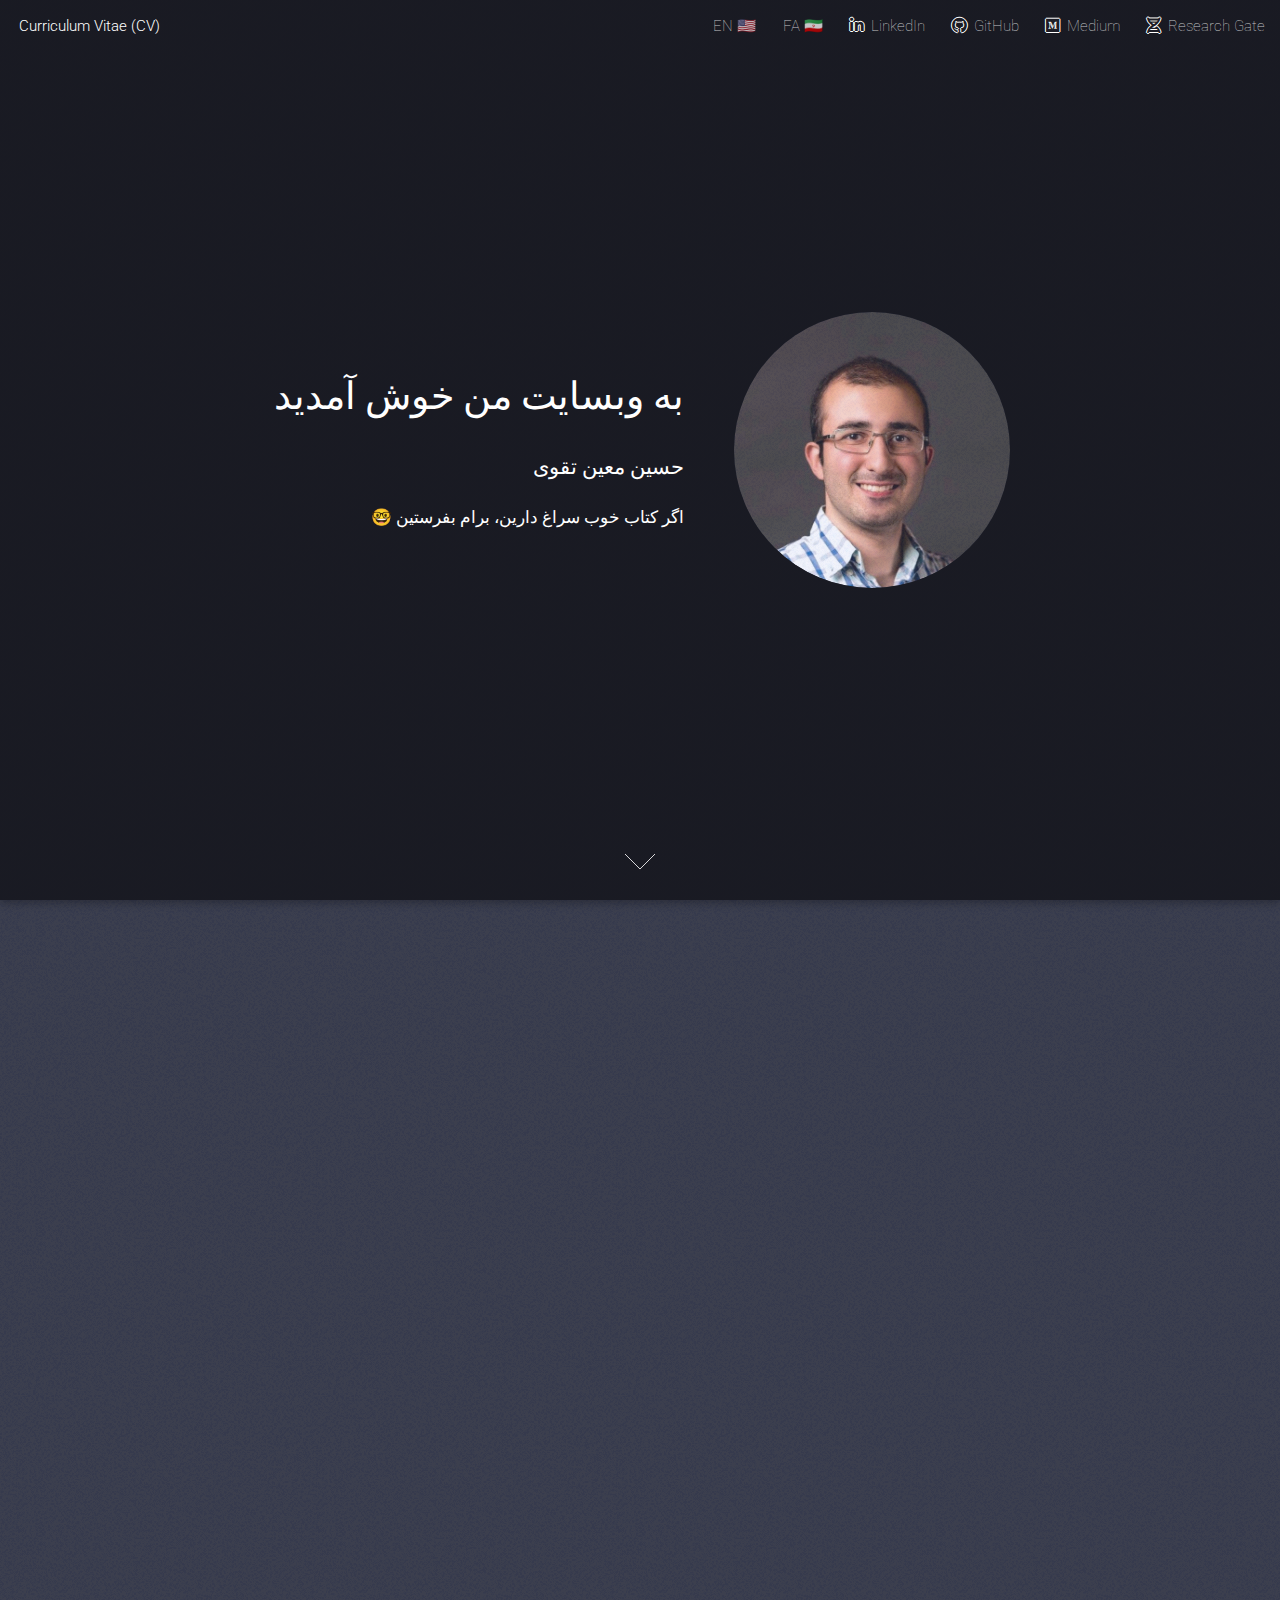
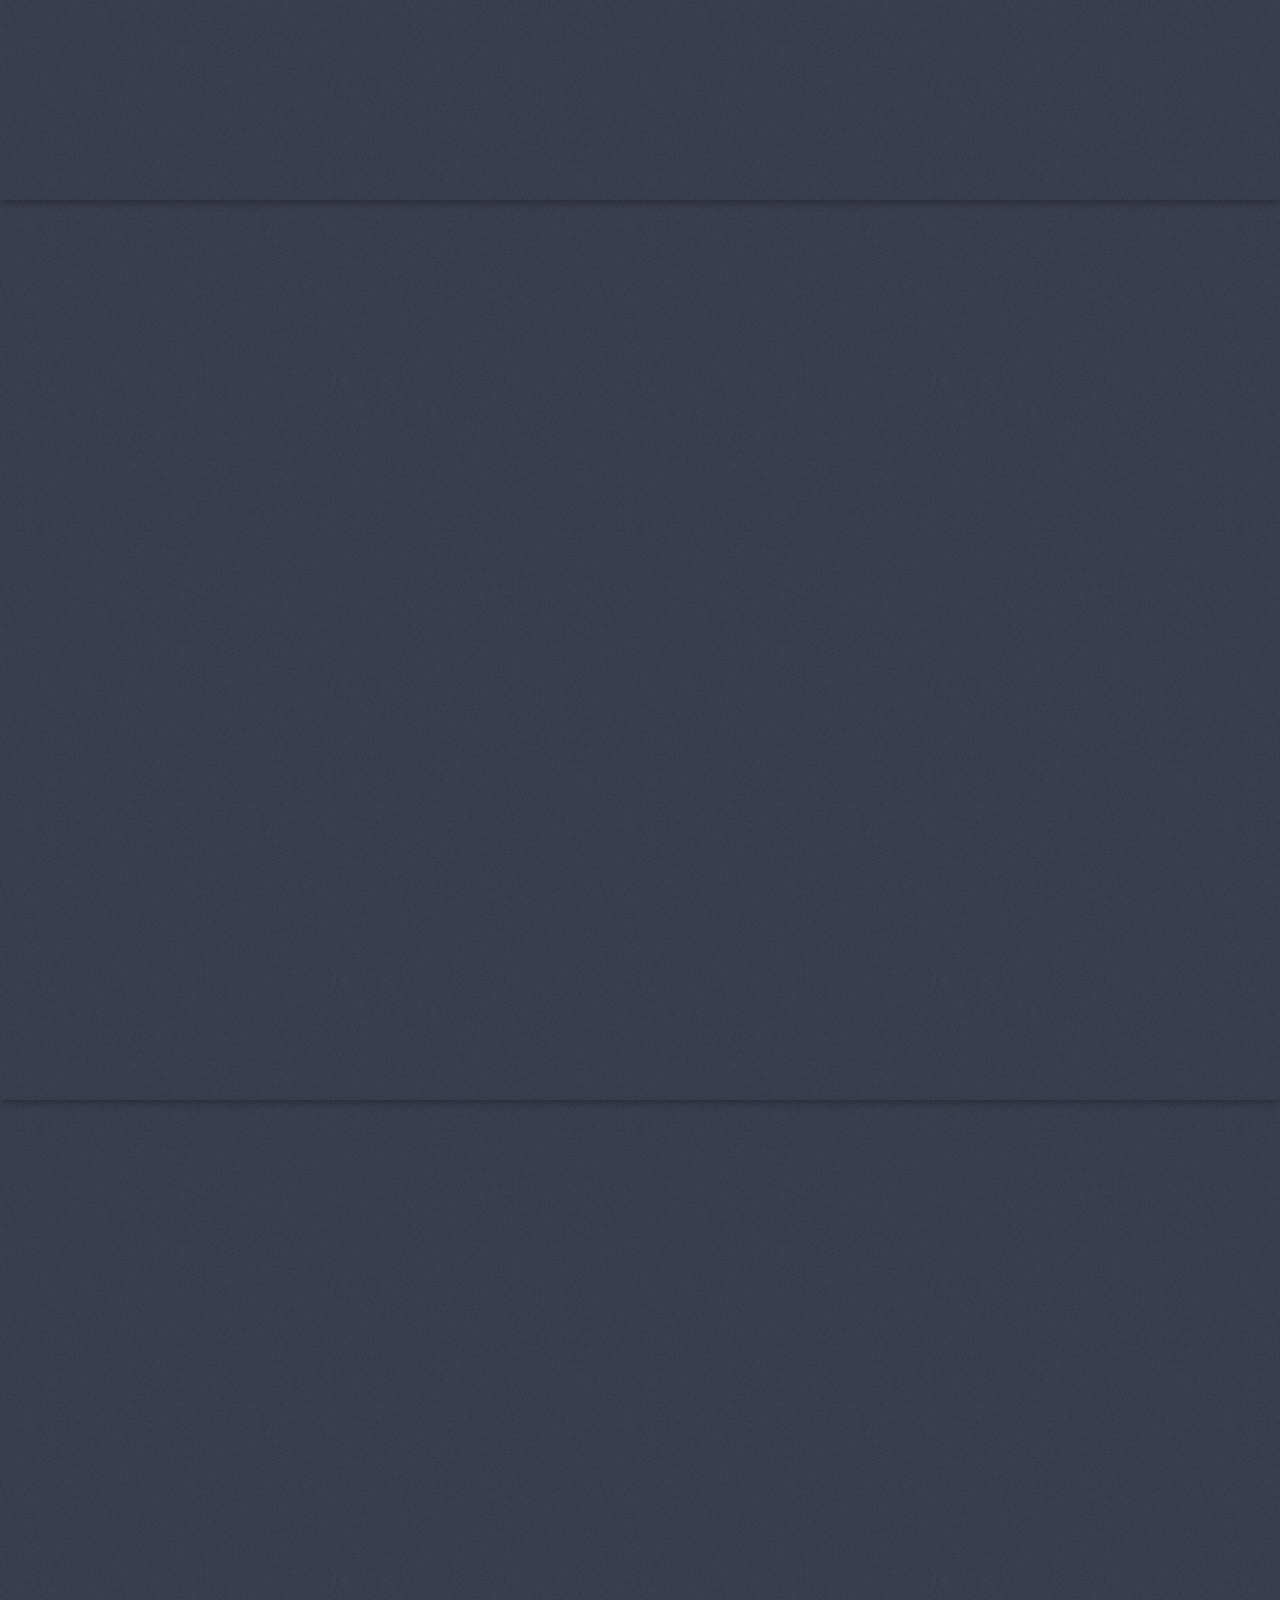
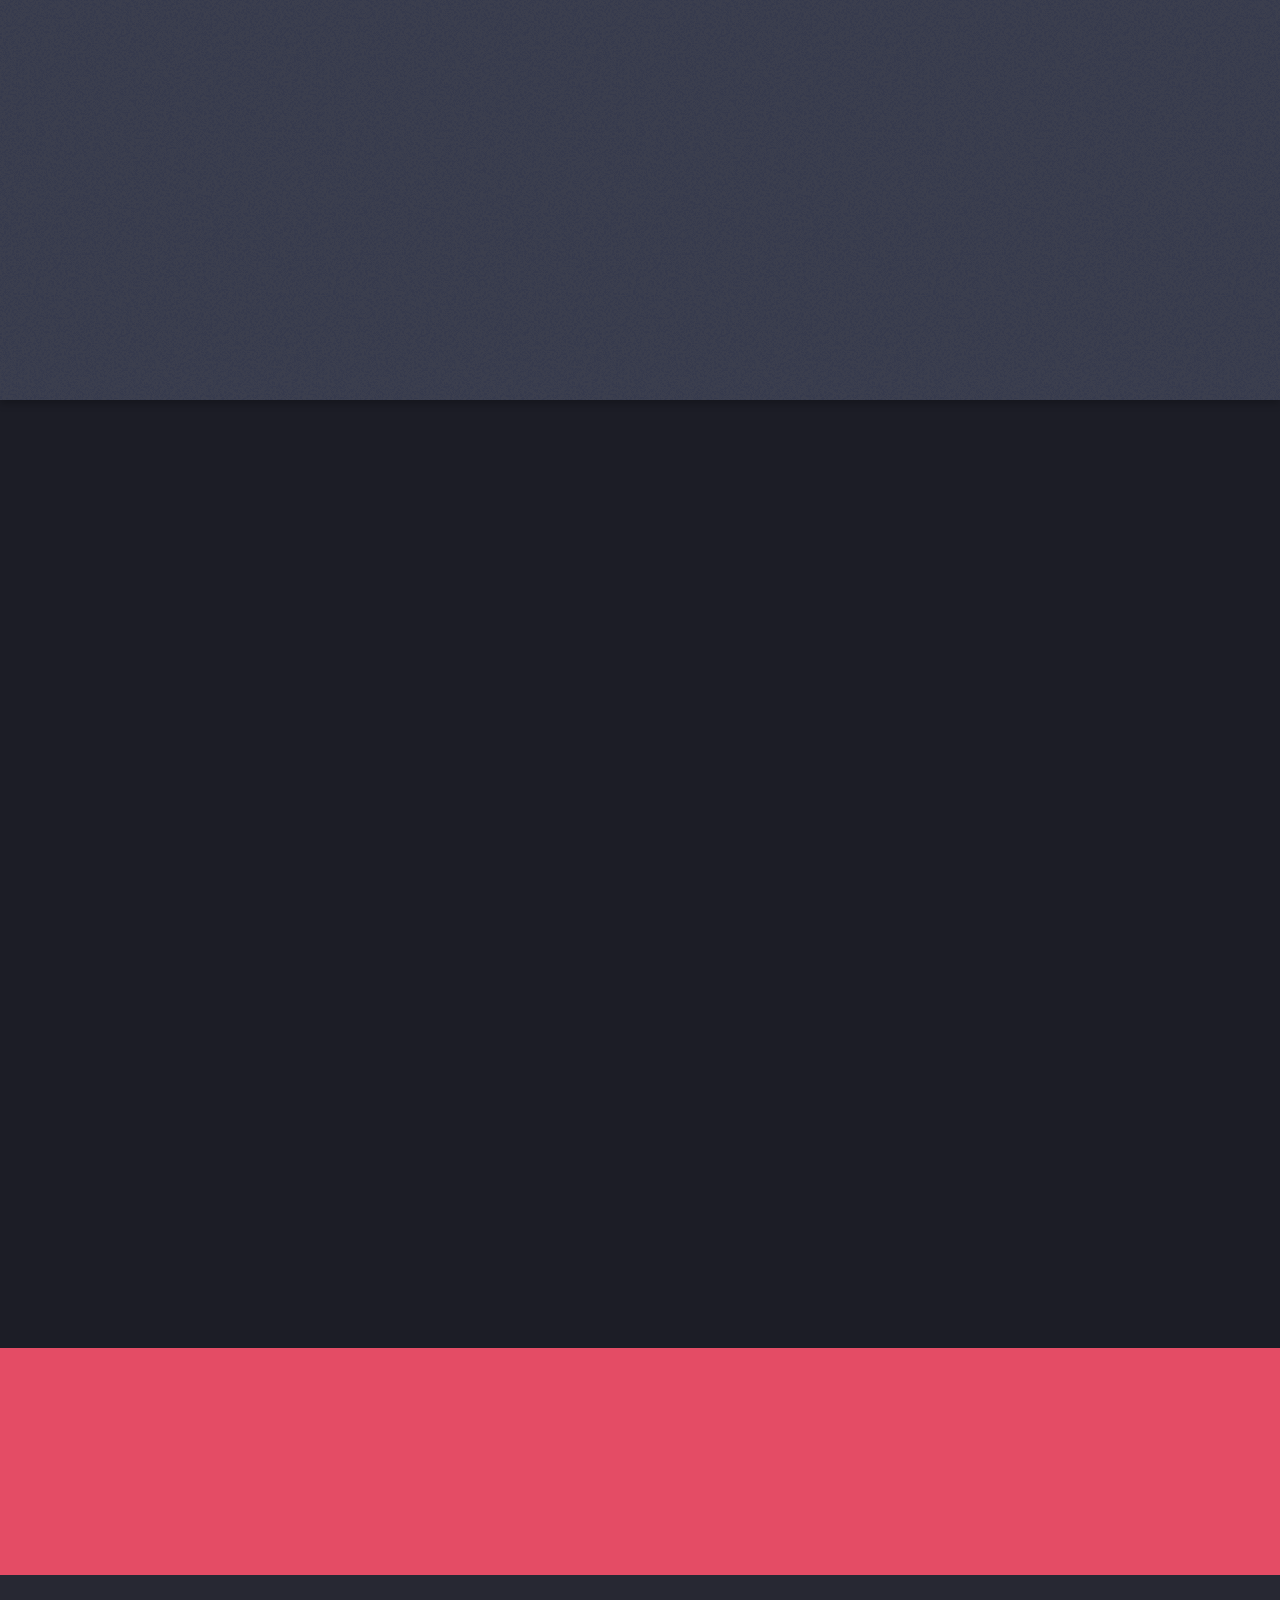
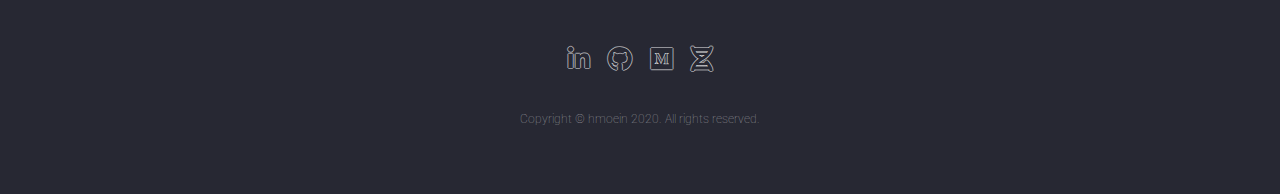
==== index-fa.html @ 29816f16 "Add files via upload" ====
<!DOCTYPE HTML>
<html>
	<head>
		<title>حسین معین تقوی</title>
		<meta charset="utf-8" />
		<meta name="viewport" content="width=device-width, initial-scale=1, user-scalable=no" />
		<link rel="stylesheet" href="assets/css/main.css" />
		<noscript><link rel="stylesheet" href="assets/css/noscript.css" /></noscript>
		<link rel="icon" href="images/h-logo.png">
	</head>
	<body class="is-preload landing">
		<div id="page-wrapper">

			<!-- Header -->
				<header id="header">
					<h1 id="logo"><a href="files/CV.pdf" target="_blank">Curriculum Vitae (CV)</a></h1>	
					<nav id="nav">
						<ul>
							<li><a href="index.html"><span class="label">EN 🇺🇸</span></a></li>
							<li><a href="index-fa.html"><span class="label">FA 🇮🇷</span></a></li>
							<li><a href="https://www.linkedin.com/in/hossein-mt/" target="_blank" class="icon brands alt fa-linkedin-in"><span class="label">LinkedIn</span></a></li>
							<li><a href="https://github.com/hmoein7" target="_blank" class="icon brands alt fa-github"><span class="label">GitHub</span></a></li>
							<li><a href="https://medium.com/@hmoein" target="_blank" class="icon brands alt fa-medium"><span class="label">Medium</span></a></li>
							<li><a href="https://www.researchgate.net/profile/Hossein_Moein_Taghavi" target="_blank" class="icon solid alt fa-dna"><span class="label">Research Gate</span></a></li>
						</ul>
					</nav>
				</header>

			<!-- Banner -->
				<section id="banner">
					<div class="content">
						<header>
							<h2>به وبسایت من خوش آمدید</h2>
							<br>
							<h3>حسین معین تقوی</h3>
							<p>🤓 اگر کتاب خوب سراغ دارین، برام بفرستین</p>
						</header>
						<span class="image"><img src="images/hossein1.JPG" alt="" /></span>
					</div>
					<a href="#one" class="goto-next scrolly">Next</a>
				</section>

			<!-- One -->
				<section id="one" class="spotlight style1 bottom">
					<span class="image fit main"><img src="images/background1.jpg" alt="" /></span>
					<div class="content">
						<div class="container">
							<div class="row">
								<div class="col-4 col-12-medium">
									<header>
										<h2>درباره من</h2>
										<p> رشته بیولوژی تلفیقی | دانشگاه کالیفرنیا - برکلی</p>
									</header>
								</div>
								<div class="col-4 col-12-medium">
									<p>مشارکت در سازماندهی، تعدیل و اجرای پروژه های مربوط به بلاکچین با استفاده از بستر (ای آر سی ۲۰) . یک محقق مشتاق - در حال پژوهش متمرکز برای درک بهتر از پویایی شناسی عوامل و اثرات انگل ها در میزبان و تحلیل کردن  پیامدهای فیزیولوژیکی آنها در سطوح گوناگون</p>
								</div>
								<div class="col-4 col-12-medium">
									<p>دانشجوی مدرک کارشناسی دانشگاه کالیفرنیا، برکلی. با تجربه اداره کردن چندین سازمان دانشجویی در زمینه های (اِستم) و صنعت آموزش عالی. مهارت  در عرصه تحقیقات، تجزیه و تحلیل داده ها، توسه وب (فرانت اِند)، پایتون، بلاکچین و غیره</p>
								</div>
							</div>
						</div>
					</div>
					<a href="#two" class="goto-next scrolly">Next</a>
				</section>

			<!-- Two -->
				<section id="two" class="spotlight style2 right">
					<span class="image fit main"><img src="images/background3.jpg" alt="" /></span>
					<div class="content">
						<header>
							<h2>سرپرست سازمان دانشجویی (اِس آر او) در برکلی</h2>
							<p>غنی سازی تلاش و کوشش آموزشی دانشجویان</p>
						</header>
						<p>نظارت بر مأموریت سازمان دانشجویی ما - ارائه مشاوره برای دانشجویانی که قصد ادامه تحصیل در یک موسسه ۴ ساله در رشته (اِستم) را دارند. از طریف مشاوره با اشخاص متعدد از جمله دفتر تحقیقات و بورسیه های کارشناسی، ما میزبان تورهای آزمایشگاه های برکلی، برگزاری کنفرانس ها و بازدید از مراکز (اِستم) در منطقی بِی اِریا هستیم</p>
						<ul class="actions">
							<li><a href="https://sro.berkeley.edu/" target="_blank" class="button">اطلاعات بیشتر</a></li>
						</ul>
					</div>
					<a href="#three" class="goto-next scrolly">Next</a>
				</section>

			<!-- Three -->
				<section id="three" class="spotlight style3 left">
					<span class="image fit main bottom"><img src="images/background2.jpg" alt="" /></span>
					<div class="content">
						<header>
							<h2>طراحی بلاکچین</h2>
							<p>ساخت کاغذ سفید (وایت پیپر) برای استفاده از بستر (ای آر سی ۲۰) برای ساخت سکه بومی (کوین) برای موسسات آموزشی</p>
						</header>
						<p>هدف سکه سی اِس اِم تثبیت فرصت های همسان برای دانشجویان با سوابق گوناگون است که به دنبال ادامه تحصیلات عالی خود هستند. از آنجا که معدل عامل مهمی برای موفقیت دانشجویان برای انتقال به کالج است، این کوین برای پیشبرد انگیزه های دانشجویان فراتر از حد خوداستفاده می شود. لذا، با درنظر گرفتن پارامترهای مختلف، تیم ما یک سیستم نرمال مقیاس معدل را به دست آورده است که برای پاداش دانشجویان استفاده خواهد شد</p>
						<ul class="actions">
							<li><a href="https://medium.com/@hmoein/using-proof-of-stake-pos-consensus-algorithm-on-the-erc20-platform-for-a-native-school-coin-aadc60c709cf" target="_blank" class="button">اطلاعات بیشتر</a></li>
						</ul>
					</div>
					<a href="#four" class="goto-next scrolly">Next</a>
				</section>

			<!-- Four -->
				<section id="four" class="wrapper style1 special fade-up">
					<div class="container">
						<header class="major">
							<h2>مهارت ها</h2>
							<p>چکیده ای از تجربیات من</p>
						</header>
						<div class="box alt">
							<div class="row gtr-uniform">
								<section class="col-4 col-6-medium col-12-xsmall">
									<span class="icon solid alt major fa-laptop-code"></span>
									<h3>جاوا اسکریپت</h3>
									<p>خودآموخته با استفاده از کلاس های یودِمی برای توسعه پروژه هایی در مقیاس متوسط با استفاده از ری اَکت</p>
								</section>
								<section class="col-4 col-6-medium col-12-xsmall">
									<span class="icon solid alt major fa-code"></span>
									<h3>پایتون</h3>
									<p>گذراندن کلاس های پایتون در دانشگاه و یودِمی</p>
								</section>
								<section class="col-4 col-6-medium col-12-xsmall">
									<span class="icon solid alt major fa-cubes"></span>
									<h3>نمونه های اولیه بلاکچین</h3>
									<p>ساخت کاغذ سفید (وایت پیپر) برای پروژه های محور آموزشی و IPO Wizard</p>
								</section>
								<section class="col-4 col-6-medium col-12-xsmall">
									<span class="icon solid alt major fa-dna"></span>
									<h3>تحقیق و پژوهش</h3>
									<p>تحقیقات در آزمایشگاه سوسا برای تکمیل پایان نامه | دایره بیولوژی تلفیقی دانشگاه برکلی</p>
								</section>
								<section class="col-4 col-6-medium col-12-xsmall">
									<span class="icon solid alt major fa-chalkboard-teacher"></span>
									<h3>مشاوره و تدریس تحصیلی</h3>
									<p>نظارت بر چندین سازمان دانشجویی | آموزشیار و مدرس کلاس دی کَل در پاییز ۲۰۲۰</p>
								</section>
								<section class="col-4 col-6-medium col-12-xsmall">
									<span class="icon solid alt major fa-notes-medical"></span>
									<h3>داوطلب پزشکی</h3>
									<p>بیمارستان میلز - سَن متئو - کالیفرنیا | پشتیبانی فنی حوزه صلیب سرخ آمریکا - برلینگیم - کالیفرنیا</p>
								</section>
							</div>
						</div>
						<footer class="major">
							<ul class="actions special">
								<li><a href="#five" class="button">تماس</a></li>
							</ul>
						</footer>
					</div>
				</section>

			<!-- Five -->
				<section id="five" class="wrapper style2 special fade">
					<div class="container">
						<header>
							<h2>آدرس ایمیل من</h2>
							<p>hmoein [at] berkeley.edu</p>
						</header>
					</div>
				</section>

			<!-- Footer -->
				<footer id="footer">
					<ul class="icons">
						<li><a href="https://www.linkedin.com/in/hossein-mt/" target="_blank" class="icon brands alt fa-linkedin-in"><span class="label">LinkedIn</span></a></li>
						<li><a href="https://github.com/hmoein7" target="_blank" class="icon brands alt fa-github"><span class="label">GitHub</span></a></li>
						<li><a href="https://medium.com/@hmoein" target="_blank" class="icon brands alt fa-medium"><span class="label">Medium</span></a></li>
						<li><a href="https://www.researchgate.net/profile/Hossein_Moein_Taghavi" target="_blank" class="icon solid alt fa-dna"><span class="label">Research Gate</span></a></li>
					</ul>
					<ul class="copyright">
						<li>Copyright &copy; hmoein 2020. All rights reserved.</li>
					</ul>
				</footer>

		</div>

		<!-- Scripts -->
			<script src="assets/js/jquery.min.js"></script>
			<script src="assets/js/jquery.scrolly.min.js"></script>
			<script src="assets/js/jquery.dropotron.min.js"></script>
			<script src="assets/js/jquery.scrollex.min.js"></script>
			<script src="assets/js/browser.min.js"></script>
			<script src="assets/js/breakpoints.min.js"></script>
			<script src="assets/js/util.js"></script>
			<script src="assets/js/main.js"></script>

	</body>
</html>
---- assets/css/main.css ----
@import url("fontawesome-all.min.css");
@import url("https://fonts.googleapis.com/css?family=Roboto:100,300,100italic,300italic");



html, body, div, span, applet, object,
iframe, h1, h2, h3, h4, h5, h6, p, blockquote,
pre, a, abbr, acronym, address, big, cite,
code, del, dfn, em, img, ins, kbd, q, s, samp,
small, strike, strong, sub, sup, tt, var, b,
u, i, center, dl, dt, dd, ol, ul, li, fieldset,
form, label, legend, table, caption, tbody,
tfoot, thead, tr, th, td, article, aside,
canvas, details, embed, figure, figcaption,
footer, header, hgroup, menu, nav, output, ruby,
section, summary, time, mark, audio, video {
	margin: 0;
	padding: 0;
	border: 0;
	font-size: 100%;
	font: inherit;
	vertical-align: baseline;}

article, aside, details, figcaption, figure,
footer, header, hgroup, menu, nav, section {
	display: block;}

body {
	line-height: 1;
}

ol, ul {
	list-style: none;
}

blockquote, q {
	quotes: none;
}

	blockquote:before, blockquote:after, q:before, q:after {
		content: '';
		content: none;
	}

table {
	border-collapse: collapse;
	border-spacing: 0;
}

body {
	-webkit-text-size-adjust: none;
}

mark {
	background-color: transparent;
	color: inherit;
}

input::-moz-focus-inner {
	border: 0;
	padding: 0;
}

input, select, textarea {
	-moz-appearance: none;
	-webkit-appearance: none;
	-ms-appearance: none;
	appearance: none;
}

/* Basic */

	html {
		box-sizing: border-box;
	}

	*, *:before, *:after {
		box-sizing: inherit;
	}

	html, body {
		background: #1c1d26;
	}

	body.is-preload *, body.is-preload *:before, body.is-preload *:after {
		-moz-animation: none !important;
		-webkit-animation: none !important;
		-ms-animation: none !important;
		animation: none !important;
		-moz-transition: none !important;
		-webkit-transition: none !important;
		-ms-transition: none !important;
		transition: none !important;
	}

	body, input, select, textarea {
		color: rgba(255, 255, 255, 0.75);
		font-family: "Roboto", Helvetica, sans-serif;
		font-size: 15pt;
		font-weight: 100;
		line-height: 1.75em;
	}

	a {
		-moz-transition: border-color 0.2s ease-in-out, color 0.2s ease-in-out;
		-webkit-transition: border-color 0.2s ease-in-out, color 0.2s ease-in-out;
		-ms-transition: border-color 0.2s ease-in-out, color 0.2s ease-in-out;
		transition: border-color 0.2s ease-in-out, color 0.2s ease-in-out;
		border-bottom: dotted 1px;
		color: #e44c65;
		text-decoration: none;
	}

		a:hover {
			color: #e44c65 !important;
			border-bottom-color: transparent;
		}

	strong, b {
		color: #ffffff;
		font-weight: 300;
	}

	em, i {
		font-style: italic;
	}

	p {
		margin: 0 0 2em 0;
	}

	h1, h2, h3, h4, h5, h6 {
		color: #ffffff;
		font-weight: 300;
		line-height: 1em;
		margin: 0 0 1em 0;
	}

		h1 a, h2 a, h3 a, h4 a, h5 a, h6 a {
			color: inherit;
			border: 0;
		}

	h2 {
		font-size: 2em;
		line-height: 1.5em;
		letter-spacing: -0.025em;
	}

	h3 {
		font-size: 1.35em;
		line-height: 1.5em;
	}

	h4 {
		font-size: 1.1em;
		line-height: 1.5em;
	}

	h5 {
		font-size: 0.9em;
		line-height: 1.5em;
	}

	h6 {
		font-size: 0.7em;
		line-height: 1.5em;
	}

	sub {
		font-size: 0.8em;
		position: relative;
		top: 0.5em;
	}

	sup {
		font-size: 0.8em;
		position: relative;
		top: -0.5em;
	}

	hr {
		border: 0;
		border-bottom: solid 1px rgba(255, 255, 255, 0.3);
		margin: 3em 0;
	}

		hr.major {
			margin: 4em 0;
		}

	blockquote {
		border-left: solid 4px rgba(255, 255, 255, 0.3);
		font-style: italic;
		margin: 0 0 2em 0;
		padding: 0.5em 0 0.5em 2em;
	}

	code {
		background: rgba(255, 255, 255, 0.075);
		border-radius: 4px;
		font-family: "Courier New", monospace;
		font-size: 0.9em;
		margin: 0 0.25em;
		padding: 0.25em 0.65em;
	}

	pre {
		-webkit-overflow-scrolling: touch;
		font-family: "Courier New", monospace;
		font-size: 0.9em;
		margin: 0 0 2em 0;
	}

		pre code {
			display: block;
			line-height: 1.75em;
			padding: 1em 1.5em;
			overflow-x: auto;
		}

	.align-left {
		text-align: left;
	}

	.align-center {
		text-align: center;
	}

	.align-right {
		text-align: right;
	}

/* Loader */

	@-moz-keyframes spinner-show {
		0% {
			opacity: 0;
		}

		100% {
			opacity: 1;
		}
	}

	@-webkit-keyframes spinner-show {
		0% {
			opacity: 0;
		}

		100% {
			opacity: 1;
		}
	}

	@-ms-keyframes spinner-show {
		0% {
			opacity: 0;
		}

		100% {
			opacity: 1;
		}
	}

	@keyframes spinner-show {
		0% {
			opacity: 0;
		}

		100% {
			opacity: 1;
		}
	}

	@-moz-keyframes spinner-hide {
		0% {
			color: rgba(255, 255, 255, 0.15);
			z-index: 100001;
			-moz-transform: scale(1) rotate(0deg);
			-webkit-transform: scale(1) rotate(0deg);
			-ms-transform: scale(1) rotate(0deg);
			transform: scale(1) rotate(0deg);
		}

		99% {
			color: #1c1d26;
			z-index: 100001;
			-moz-transform: scale(0.5) rotate(360deg);
			-webkit-transform: scale(0.5) rotate(360deg);
			-ms-transform: scale(0.5) rotate(360deg);
			transform: scale(0.5) rotate(360deg);
		}

		100% {
			color: #1c1d26;
			z-index: -1;
			-moz-transform: scale(0.5) rotate(360deg);
			-webkit-transform: scale(0.5) rotate(360deg);
			-ms-transform: scale(0.5) rotate(360deg);
			transform: scale(0.5) rotate(360deg);
		}
	}

	@-webkit-keyframes spinner-hide {
		0% {
			color: rgba(255, 255, 255, 0.15);
			z-index: 100001;
			-moz-transform: scale(1) rotate(0deg);
			-webkit-transform: scale(1) rotate(0deg);
			-ms-transform: scale(1) rotate(0deg);
			transform: scale(1) rotate(0deg);
		}

		99% {
			color: #1c1d26;
			z-index: 100001;
			-moz-transform: scale(0.5) rotate(360deg);
			-webkit-transform: scale(0.5) rotate(360deg);
			-ms-transform: scale(0.5) rotate(360deg);
			transform: scale(0.5) rotate(360deg);
		}

		100% {
			color: #1c1d26;
			z-index: -1;
			-moz-transform: scale(0.5) rotate(360deg);
			-webkit-transform: scale(0.5) rotate(360deg);
			-ms-transform: scale(0.5) rotate(360deg);
			transform: scale(0.5) rotate(360deg);
		}
	}

	@-ms-keyframes spinner-hide {
		0% {
			color: rgba(255, 255, 255, 0.15);
			z-index: 100001;
			-moz-transform: scale(1) rotate(0deg);
			-webkit-transform: scale(1) rotate(0deg);
			-ms-transform: scale(1) rotate(0deg);
			transform: scale(1) rotate(0deg);
		}

		99% {
			color: #1c1d26;
			z-index: 100001;
			-moz-transform: scale(0.5) rotate(360deg);
			-webkit-transform: scale(0.5) rotate(360deg);
			-ms-transform: scale(0.5) rotate(360deg);
			transform: scale(0.5) rotate(360deg);
		}

		100% {
			color: #1c1d26;
			z-index: -1;
			-moz-transform: scale(0.5) rotate(360deg);
			-webkit-transform: scale(0.5) rotate(360deg);
			-ms-transform: scale(0.5) rotate(360deg);
			transform: scale(0.5) rotate(360deg);
		}
	}

	@keyframes spinner-hide {
		0% {
			color: rgba(255, 255, 255, 0.15);
			z-index: 100001;
			-moz-transform: scale(1) rotate(0deg);
			-webkit-transform: scale(1) rotate(0deg);
			-ms-transform: scale(1) rotate(0deg);
			transform: scale(1) rotate(0deg);
		}

		99% {
			color: #1c1d26;
			z-index: 100001;
			-moz-transform: scale(0.5) rotate(360deg);
			-webkit-transform: scale(0.5) rotate(360deg);
			-ms-transform: scale(0.5) rotate(360deg);
			transform: scale(0.5) rotate(360deg);
		}

		100% {
			color: #1c1d26;
			z-index: -1;
			-moz-transform: scale(0.5) rotate(360deg);
			-webkit-transform: scale(0.5) rotate(360deg);
			-ms-transform: scale(0.5) rotate(360deg);
			transform: scale(0.5) rotate(360deg);
		}
	}

	@-moz-keyframes spinner-rotate {
		0% {
			-moz-transform: scale(1) rotate(0deg);
			-webkit-transform: scale(1) rotate(0deg);
			-ms-transform: scale(1) rotate(0deg);
			transform: scale(1) rotate(0deg);
		}

		100% {
			-moz-transform: scale(1) rotate(360deg);
			-webkit-transform: scale(1) rotate(360deg);
			-ms-transform: scale(1) rotate(360deg);
			transform: scale(1) rotate(360deg);
		}
	}

	@-webkit-keyframes spinner-rotate {
		0% {
			-moz-transform: scale(1) rotate(0deg);
			-webkit-transform: scale(1) rotate(0deg);
			-ms-transform: scale(1) rotate(0deg);
			transform: scale(1) rotate(0deg);
		}

		100% {
			-moz-transform: scale(1) rotate(360deg);
			-webkit-transform: scale(1) rotate(360deg);
			-ms-transform: scale(1) rotate(360deg);
			transform: scale(1) rotate(360deg);
		}
	}

	@-ms-keyframes spinner-rotate {
		0% {
			-moz-transform: scale(1) rotate(0deg);
			-webkit-transform: scale(1) rotate(0deg);
			-ms-transform: scale(1) rotate(0deg);
			transform: scale(1) rotate(0deg);
		}

		100% {
			-moz-transform: scale(1) rotate(360deg);
			-webkit-transform: scale(1) rotate(360deg);
			-ms-transform: scale(1) rotate(360deg);
			transform: scale(1) rotate(360deg);
		}
	}

	@keyframes spinner-rotate {
		0% {
			-moz-transform: scale(1) rotate(0deg);
			-webkit-transform: scale(1) rotate(0deg);
			-ms-transform: scale(1) rotate(0deg);
			transform: scale(1) rotate(0deg);
		}

		100% {
			-moz-transform: scale(1) rotate(360deg);
			-webkit-transform: scale(1) rotate(360deg);
			-ms-transform: scale(1) rotate(360deg);
			transform: scale(1) rotate(360deg);
		}
	}

	@-moz-keyframes overlay-hide {
		0% {
			opacity: 1;
			z-index: 100000;
		}

		15% {
			opacity: 1;
			z-index: 100000;
		}

		99% {
			opacity: 0;
			z-index: 100000;
		}

		100% {
			opacity: 0;
			z-index: -1;
		}
	}

	@-webkit-keyframes overlay-hide {
		0% {
			opacity: 1;
			z-index: 100000;
		}

		15% {
			opacity: 1;
			z-index: 100000;
		}

		99% {
			opacity: 0;
			z-index: 100000;
		}

		100% {
			opacity: 0;
			z-index: -1;
		}
	}

	@-ms-keyframes overlay-hide {
		0% {
			opacity: 1;
			z-index: 100000;
		}

		15% {
			opacity: 1;
			z-index: 100000;
		}

		99% {
			opacity: 0;
			z-index: 100000;
		}

		100% {
			opacity: 0;
			z-index: -1;
		}
	}

	@keyframes overlay-hide {
		0% {
			opacity: 1;
			z-index: 100000;
		}

		15% {
			opacity: 1;
			z-index: 100000;
		}

		99% {
			opacity: 0;
			z-index: 100000;
		}

		100% {
			opacity: 0;
			z-index: -1;
		}
	}

	body.landing {
		text-decoration: none;
	}

		body.landing:before {
			-moz-osx-font-smoothing: grayscale;
			-webkit-font-smoothing: antialiased;
			display: inline-block;
			font-style: normal;
			font-variant: normal;
			text-rendering: auto;
			line-height: 1;
			text-transform: none !important;
			font-family: 'Font Awesome 5 Free';
			font-weight: 900;
		}

		body.landing:before {
			-moz-animation: spinner-show 1.5s 1 0.25s ease forwards, spinner-hide 0.25s ease-in-out forwards !important;
			-webkit-animation: spinner-show 1.5s 1 0.25s ease forwards, spinner-hide 0.25s ease-in-out forwards !important;
			-ms-animation: spinner-show 1.5s 1 0.25s ease forwards, spinner-hide 0.25s ease-in-out forwards !important;
			animation: spinner-show 1.5s 1 0.25s ease forwards, spinner-hide 0.25s ease-in-out forwards !important;
			-moz-transform-origin: 50% 50%;
			-webkit-transform-origin: 50% 50%;
			-ms-transform-origin: 50% 50%;
			transform-origin: 50% 50%;
			color: rgba(255, 255, 255, 0.15);
			content: '\f1ce';
			cursor: default;
			display: block;
			font-size: 2em;
			height: 2em;
			left: 50%;
			line-height: 2em;
			margin: -1em 0 0 -1em;
			opacity: 0;
			position: fixed;
			text-align: center;
			top: 50%;
			width: 2em;
			z-index: -1;
		}

		body.landing:after {
			-moz-animation: overlay-hide 1.5s ease-in forwards !important;
			-webkit-animation: overlay-hide 1.5s ease-in forwards !important;
			-ms-animation: overlay-hide 1.5s ease-in forwards !important;
			animation: overlay-hide 1.5s ease-in forwards !important;
			background: #1c1d26;
			content: '';
			display: block;
			height: 100%;
			left: 0;
			opacity: 0;
			position: fixed;
			top: 0;
			width: 100%;
			z-index: -1;
		}

		body.landing.is-preload:before {
			-moz-animation: spinner-show 1.5s 1 0.25s ease forwards, spinner-rotate 0.75s infinite linear !important;
			-webkit-animation: spinner-show 1.5s 1 0.25s ease forwards, spinner-rotate 0.75s infinite linear !important;
			-ms-animation: spinner-show 1.5s 1 0.25s ease forwards, spinner-rotate 0.75s infinite linear !important;
			animation: spinner-show 1.5s 1 0.25s ease forwards, spinner-rotate 0.75s infinite linear !important;
			z-index: 100001;
		}

		body.landing.is-preload:after {
			-moz-animation: none !important;
			-webkit-animation: none !important;
			-ms-animation: none !important;
			animation: none !important;
			opacity: 1;
			z-index: 100000;
		}

	@media (-webkit-min-device-pixel-ratio: 2) {

		body.landing:before {
			line-height: 2.025em;
		}

	}

/* Container */

	.container {
		margin: 0 auto;
		max-width: calc(100% - 4em);
		width: 70em;
	}

		.container.xsmall {
			width: 17.5em;
		}

		.container.small {
			width: 35em;
		}

		.container.medium {
			width: 52.5em;
		}

		.container.large {
			width: 87.5em;
		}

		.container.xlarge {
			width: 105em;
		}

		.container.max {
			width: 100%;
		}

		@media screen and (max-width: 1280px) {

			.container {
				width: 90%;
				max-width: 100%;
			}

		}

		@media screen and (max-width: 980px) {

			.container {
				width: 100% !important;
			}

		}

/* Row */

	.row {
		display: flex;
		flex-wrap: wrap;
		box-sizing: border-box;
		align-items: stretch;
	}

		.row > * {
			box-sizing: border-box;
		}

		.row.gtr-uniform > * > :last-child {
			margin-bottom: 0;
		}

		.row.aln-left {
			justify-content: flex-start;
		}

		.row.aln-center {
			justify-content: center;
		}

		.row.aln-right {
			justify-content: flex-end;
		}

		.row.aln-top {
			align-items: flex-start;
		}

		.row.aln-middle {
			align-items: center;
		}

		.row.aln-bottom {
			align-items: flex-end;
		}

		.row > .imp {
			order: -1;
		}

		.row > .col-1 {
			width: 8.33333%;
		}

		.row > .off-1 {
			margin-left: 8.33333%;
		}

		.row > .col-2 {
			width: 16.66667%;
		}

		.row > .off-2 {
			margin-left: 16.66667%;
		}

		.row > .col-3 {
			width: 25%;
		}

		.row > .off-3 {
			margin-left: 25%;
		}

		.row > .col-4 {
			width: 33.33333%;
		}

		.row > .off-4 {
			margin-left: 33.33333%;
		}

		.row > .col-5 {
			width: 41.66667%;
		}

		.row > .off-5 {
			margin-left: 41.66667%;
		}

		.row > .col-6 {
			width: 50%;
		}

		.row > .off-6 {
			margin-left: 50%;
		}

		.row > .col-7 {
			width: 58.33333%;
		}

		.row > .off-7 {
			margin-left: 58.33333%;
		}

		.row > .col-8 {
			width: 66.66667%;
		}

		.row > .off-8 {
			margin-left: 66.66667%;
		}

		.row > .col-9 {
			width: 75%;
		}

		.row > .off-9 {
			margin-left: 75%;
		}

		.row > .col-10 {
			width: 83.33333%;
		}

		.row > .off-10 {
			margin-left: 83.33333%;
		}

		.row > .col-11 {
			width: 91.66667%;
		}

		.row > .off-11 {
			margin-left: 91.66667%;
		}

		.row > .col-12 {
			width: 100%;
		}

		.row > .off-12 {
			margin-left: 100%;
		}

		.row.gtr-0 {
			margin-top: 0;
			margin-left: 0em;
		}

			.row.gtr-0 > * {
				padding: 0 0 0 0em;
			}

			.row.gtr-0.gtr-uniform {
				margin-top: 0em;
			}

				.row.gtr-0.gtr-uniform > * {
					padding-top: 0em;
				}

		.row.gtr-25 {
			margin-top: 0;
			margin-left: -0.625em;
		}

			.row.gtr-25 > * {
				padding: 0 0 0 0.625em;
			}

			.row.gtr-25.gtr-uniform {
				margin-top: -0.625em;
			}

				.row.gtr-25.gtr-uniform > * {
					padding-top: 0.625em;
				}

		.row.gtr-50 {
			margin-top: 0;
			margin-left: -1.25em;
		}

			.row.gtr-50 > * {
				padding: 0 0 0 1.25em;
			}

			.row.gtr-50.gtr-uniform {
				margin-top: -1.25em;
			}

				.row.gtr-50.gtr-uniform > * {
					padding-top: 1.25em;
				}

		.row {
			margin-top: 0;
			margin-left: -2.5em;
		}

			.row > * {
				padding: 0 0 0 2.5em;
			}

			.row.gtr-uniform {
				margin-top: -2.5em;
			}

				.row.gtr-uniform > * {
					padding-top: 2.5em;
				}

		.row.gtr-150 {
			margin-top: 0;
			margin-left: -3.75em;
		}

			.row.gtr-150 > * {
				padding: 0 0 0 3.75em;
			}

			.row.gtr-150.gtr-uniform {
				margin-top: -3.75em;
			}

				.row.gtr-150.gtr-uniform > * {
					padding-top: 3.75em;
				}

		.row.gtr-200 {
			margin-top: 0;
			margin-left: -5em;
		}

			.row.gtr-200 > * {
				padding: 0 0 0 5em;
			}

			.row.gtr-200.gtr-uniform {
				margin-top: -5em;
			}

				.row.gtr-200.gtr-uniform > * {
					padding-top: 5em;
				}

		@media screen and (max-width: 1680px) {

			.row {
				display: flex;
				flex-wrap: wrap;
				box-sizing: border-box;
				align-items: stretch;
			}

				.row > * {
					box-sizing: border-box;
				}

				.row.gtr-uniform > * > :last-child {
					margin-bottom: 0;
				}

				.row.aln-left {
					justify-content: flex-start;
				}

				.row.aln-center {
					justify-content: center;
				}

				.row.aln-right {
					justify-content: flex-end;
				}

				.row.aln-top {
					align-items: flex-start;
				}

				.row.aln-middle {
					align-items: center;
				}

				.row.aln-bottom {
					align-items: flex-end;
				}

				.row > .imp-xlarge {
					order: -1;
				}

				.row > .col-1-xlarge {
					width: 8.33333%;
				}

				.row > .off-1-xlarge {
					margin-left: 8.33333%;
				}

				.row > .col-2-xlarge {
					width: 16.66667%;
				}

				.row > .off-2-xlarge {
					margin-left: 16.66667%;
				}

				.row > .col-3-xlarge {
					width: 25%;
				}

				.row > .off-3-xlarge {
					margin-left: 25%;
				}

				.row > .col-4-xlarge {
					width: 33.33333%;
				}

				.row > .off-4-xlarge {
					margin-left: 33.33333%;
				}

				.row > .col-5-xlarge {
					width: 41.66667%;
				}

				.row > .off-5-xlarge {
					margin-left: 41.66667%;
				}

				.row > .col-6-xlarge {
					width: 50%;
				}

				.row > .off-6-xlarge {
					margin-left: 50%;
				}

				.row > .col-7-xlarge {
					width: 58.33333%;
				}

				.row > .off-7-xlarge {
					margin-left: 58.33333%;
				}

				.row > .col-8-xlarge {
					width: 66.66667%;
				}

				.row > .off-8-xlarge {
					margin-left: 66.66667%;
				}

				.row > .col-9-xlarge {
					width: 75%;
				}

				.row > .off-9-xlarge {
					margin-left: 75%;
				}

				.row > .col-10-xlarge {
					width: 83.33333%;
				}

				.row > .off-10-xlarge {
					margin-left: 83.33333%;
				}

				.row > .col-11-xlarge {
					width: 91.66667%;
				}

				.row > .off-11-xlarge {
					margin-left: 91.66667%;
				}

				.row > .col-12-xlarge {
					width: 100%;
				}

				.row > .off-12-xlarge {
					margin-left: 100%;
				}

				.row.gtr-0 {
					margin-top: 0;
					margin-left: 0em;
				}

					.row.gtr-0 > * {
						padding: 0 0 0 0em;
					}

					.row.gtr-0.gtr-uniform {
						margin-top: 0em;
					}

						.row.gtr-0.gtr-uniform > * {
							padding-top: 0em;
						}

				.row.gtr-25 {
					margin-top: 0;
					margin-left: -0.625em;
				}

					.row.gtr-25 > * {
						padding: 0 0 0 0.625em;
					}

					.row.gtr-25.gtr-uniform {
						margin-top: -0.625em;
					}

						.row.gtr-25.gtr-uniform > * {
							padding-top: 0.625em;
						}

				.row.gtr-50 {
					margin-top: 0;
					margin-left: -1.25em;
				}

					.row.gtr-50 > * {
						padding: 0 0 0 1.25em;
					}

					.row.gtr-50.gtr-uniform {
						margin-top: -1.25em;
					}

						.row.gtr-50.gtr-uniform > * {
							padding-top: 1.25em;
						}

				.row {
					margin-top: 0;
					margin-left: -2.5em;
				}

					.row > * {
						padding: 0 0 0 2.5em;
					}

					.row.gtr-uniform {
						margin-top: -2.5em;
					}

						.row.gtr-uniform > * {
							padding-top: 2.5em;
						}

				.row.gtr-150 {
					margin-top: 0;
					margin-left: -3.75em;
				}

					.row.gtr-150 > * {
						padding: 0 0 0 3.75em;
					}

					.row.gtr-150.gtr-uniform {
						margin-top: -3.75em;
					}

						.row.gtr-150.gtr-uniform > * {
							padding-top: 3.75em;
						}

				.row.gtr-200 {
					margin-top: 0;
					margin-left: -5em;
				}

					.row.gtr-200 > * {
						padding: 0 0 0 5em;
					}

					.row.gtr-200.gtr-uniform {
						margin-top: -5em;
					}

						.row.gtr-200.gtr-uniform > * {
							padding-top: 5em;
						}

		}

		@media screen and (max-width: 1280px) {

			.row {
				display: flex;
				flex-wrap: wrap;
				box-sizing: border-box;
				align-items: stretch;
			}

				.row > * {
					box-sizing: border-box;
				}

				.row.gtr-uniform > * > :last-child {
					margin-bottom: 0;
				}

				.row.aln-left {
					justify-content: flex-start;
				}

				.row.aln-center {
					justify-content: center;
				}

				.row.aln-right {
					justify-content: flex-end;
				}

				.row.aln-top {
					align-items: flex-start;
				}

				.row.aln-middle {
					align-items: center;
				}

				.row.aln-bottom {
					align-items: flex-end;
				}

				.row > .imp-large {
					order: -1;
				}

				.row > .col-1-large {
					width: 8.33333%;
				}

				.row > .off-1-large {
					margin-left: 8.33333%;
				}

				.row > .col-2-large {
					width: 16.66667%;
				}

				.row > .off-2-large {
					margin-left: 16.66667%;
				}

				.row > .col-3-large {
					width: 25%;
				}

				.row > .off-3-large {
					margin-left: 25%;
				}

				.row > .col-4-large {
					width: 33.33333%;
				}

				.row > .off-4-large {
					margin-left: 33.33333%;
				}

				.row > .col-5-large {
					width: 41.66667%;
				}

				.row > .off-5-large {
					margin-left: 41.66667%;
				}

				.row > .col-6-large {
					width: 50%;
				}

				.row > .off-6-large {
					margin-left: 50%;
				}

				.row > .col-7-large {
					width: 58.33333%;
				}

				.row > .off-7-large {
					margin-left: 58.33333%;
				}

				.row > .col-8-large {
					width: 66.66667%;
				}

				.row > .off-8-large {
					margin-left: 66.66667%;
				}

				.row > .col-9-large {
					width: 75%;
				}

				.row > .off-9-large {
					margin-left: 75%;
				}

				.row > .col-10-large {
					width: 83.33333%;
				}

				.row > .off-10-large {
					margin-left: 83.33333%;
				}

				.row > .col-11-large {
					width: 91.66667%;
				}

				.row > .off-11-large {
					margin-left: 91.66667%;
				}

				.row > .col-12-large {
					width: 100%;
				}

				.row > .off-12-large {
					margin-left: 100%;
				}

				.row.gtr-0 {
					margin-top: 0;
					margin-left: 0em;
				}

					.row.gtr-0 > * {
						padding: 0 0 0 0em;
					}

					.row.gtr-0.gtr-uniform {
						margin-top: 0em;
					}

						.row.gtr-0.gtr-uniform > * {
							padding-top: 0em;
						}

				.row.gtr-25 {
					margin-top: 0;
					margin-left: -0.625em;
				}

					.row.gtr-25 > * {
						padding: 0 0 0 0.625em;
					}

					.row.gtr-25.gtr-uniform {
						margin-top: -0.625em;
					}

						.row.gtr-25.gtr-uniform > * {
							padding-top: 0.625em;
						}

				.row.gtr-50 {
					margin-top: 0;
					margin-left: -1.25em;
				}

					.row.gtr-50 > * {
						padding: 0 0 0 1.25em;
					}

					.row.gtr-50.gtr-uniform {
						margin-top: -1.25em;
					}

						.row.gtr-50.gtr-uniform > * {
							padding-top: 1.25em;
						}

				.row {
					margin-top: 0;
					margin-left: -2.5em;
				}

					.row > * {
						padding: 0 0 0 2.5em;
					}

					.row.gtr-uniform {
						margin-top: -2.5em;
					}

						.row.gtr-uniform > * {
							padding-top: 2.5em;
						}

				.row.gtr-150 {
					margin-top: 0;
					margin-left: -3.75em;
				}

					.row.gtr-150 > * {
						padding: 0 0 0 3.75em;
					}

					.row.gtr-150.gtr-uniform {
						margin-top: -3.75em;
					}

						.row.gtr-150.gtr-uniform > * {
							padding-top: 3.75em;
						}

				.row.gtr-200 {
					margin-top: 0;
					margin-left: -5em;
				}

					.row.gtr-200 > * {
						padding: 0 0 0 5em;
					}

					.row.gtr-200.gtr-uniform {
						margin-top: -5em;
					}

						.row.gtr-200.gtr-uniform > * {
							padding-top: 5em;
						}

		}

		@media screen and (max-width: 980px) {

			.row {
				display: flex;
				flex-wrap: wrap;
				box-sizing: border-box;
				align-items: stretch;
			}

				.row > * {
					box-sizing: border-box;
				}

				.row.gtr-uniform > * > :last-child {
					margin-bottom: 0;
				}

				.row.aln-left {
					justify-content: flex-start;
				}

				.row.aln-center {
					justify-content: center;
				}

				.row.aln-right {
					justify-content: flex-end;
				}

				.row.aln-top {
					align-items: flex-start;
				}

				.row.aln-middle {
					align-items: center;
				}

				.row.aln-bottom {
					align-items: flex-end;
				}

				.row > .imp-medium {
					order: -1;
				}

				.row > .col-1-medium {
					width: 8.33333%;
				}

				.row > .off-1-medium {
					margin-left: 8.33333%;
				}

				.row > .col-2-medium {
					width: 16.66667%;
				}

				.row > .off-2-medium {
					margin-left: 16.66667%;
				}

				.row > .col-3-medium {
					width: 25%;
				}

				.row > .off-3-medium {
					margin-left: 25%;
				}

				.row > .col-4-medium {
					width: 33.33333%;
				}

				.row > .off-4-medium {
					margin-left: 33.33333%;
				}

				.row > .col-5-medium {
					width: 41.66667%;
				}

				.row > .off-5-medium {
					margin-left: 41.66667%;
				}

				.row > .col-6-medium {
					width: 50%;
				}

				.row > .off-6-medium {
					margin-left: 50%;
				}

				.row > .col-7-medium {
					width: 58.33333%;
				}

				.row > .off-7-medium {
					margin-left: 58.33333%;
				}

				.row > .col-8-medium {
					width: 66.66667%;
				}

				.row > .off-8-medium {
					margin-left: 66.66667%;
				}

				.row > .col-9-medium {
					width: 75%;
				}

				.row > .off-9-medium {
					margin-left: 75%;
				}

				.row > .col-10-medium {
					width: 83.33333%;
				}

				.row > .off-10-medium {
					margin-left: 83.33333%;
				}

				.row > .col-11-medium {
					width: 91.66667%;
				}

				.row > .off-11-medium {
					margin-left: 91.66667%;
				}

				.row > .col-12-medium {
					width: 100%;
				}

				.row > .off-12-medium {
					margin-left: 100%;
				}

				.row.gtr-0 {
					margin-top: 0;
					margin-left: 0em;
				}

					.row.gtr-0 > * {
						padding: 0 0 0 0em;
					}

					.row.gtr-0.gtr-uniform {
						margin-top: 0em;
					}

						.row.gtr-0.gtr-uniform > * {
							padding-top: 0em;
						}

				.row.gtr-25 {
					margin-top: 0;
					margin-left: -0.625em;
				}

					.row.gtr-25 > * {
						padding: 0 0 0 0.625em;
					}

					.row.gtr-25.gtr-uniform {
						margin-top: -0.625em;
					}

						.row.gtr-25.gtr-uniform > * {
							padding-top: 0.625em;
						}

				.row.gtr-50 {
					margin-top: 0;
					margin-left: -1.25em;
				}

					.row.gtr-50 > * {
						padding: 0 0 0 1.25em;
					}

					.row.gtr-50.gtr-uniform {
						margin-top: -1.25em;
					}

						.row.gtr-50.gtr-uniform > * {
							padding-top: 1.25em;
						}

				.row {
					margin-top: 0;
					margin-left: -2.5em;
				}

					.row > * {
						padding: 0 0 0 2.5em;
					}

					.row.gtr-uniform {
						margin-top: -2.5em;
					}

						.row.gtr-uniform > * {
							padding-top: 2.5em;
						}

				.row.gtr-150 {
					margin-top: 0;
					margin-left: -3.75em;
				}

					.row.gtr-150 > * {
						padding: 0 0 0 3.75em;
					}

					.row.gtr-150.gtr-uniform {
						margin-top: -3.75em;
					}

						.row.gtr-150.gtr-uniform > * {
							padding-top: 3.75em;
						}

				.row.gtr-200 {
					margin-top: 0;
					margin-left: -5em;
				}

					.row.gtr-200 > * {
						padding: 0 0 0 5em;
					}

					.row.gtr-200.gtr-uniform {
						margin-top: -5em;
					}

						.row.gtr-200.gtr-uniform > * {
							padding-top: 5em;
						}

		}

		@media screen and (max-width: 736px) {

			.row {
				display: flex;
				flex-wrap: wrap;
				box-sizing: border-box;
				align-items: stretch;
			}

				.row > * {
					box-sizing: border-box;
				}

				.row.gtr-uniform > * > :last-child {
					margin-bottom: 0;
				}

				.row.aln-left {
					justify-content: flex-start;
				}

				.row.aln-center {
					justify-content: center;
				}

				.row.aln-right {
					justify-content: flex-end;
				}

				.row.aln-top {
					align-items: flex-start;
				}

				.row.aln-middle {
					align-items: center;
				}

				.row.aln-bottom {
					align-items: flex-end;
				}

				.row > .imp-small {
					order: -1;
				}

				.row > .col-1-small {
					width: 8.33333%;
				}

				.row > .off-1-small {
					margin-left: 8.33333%;
				}

				.row > .col-2-small {
					width: 16.66667%;
				}

				.row > .off-2-small {
					margin-left: 16.66667%;
				}

				.row > .col-3-small {
					width: 25%;
				}

				.row > .off-3-small {
					margin-left: 25%;
				}

				.row > .col-4-small {
					width: 33.33333%;
				}

				.row > .off-4-small {
					margin-left: 33.33333%;
				}

				.row > .col-5-small {
					width: 41.66667%;
				}

				.row > .off-5-small {
					margin-left: 41.66667%;
				}

				.row > .col-6-small {
					width: 50%;
				}

				.row > .off-6-small {
					margin-left: 50%;
				}

				.row > .col-7-small {
					width: 58.33333%;
				}

				.row > .off-7-small {
					margin-left: 58.33333%;
				}

				.row > .col-8-small {
					width: 66.66667%;
				}

				.row > .off-8-small {
					margin-left: 66.66667%;
				}

				.row > .col-9-small {
					width: 75%;
				}

				.row > .off-9-small {
					margin-left: 75%;
				}

				.row > .col-10-small {
					width: 83.33333%;
				}

				.row > .off-10-small {
					margin-left: 83.33333%;
				}

				.row > .col-11-small {
					width: 91.66667%;
				}

				.row > .off-11-small {
					margin-left: 91.66667%;
				}

				.row > .col-12-small {
					width: 100%;
				}

				.row > .off-12-small {
					margin-left: 100%;
				}

				.row.gtr-0 {
					margin-top: 0;
					margin-left: 0em;
				}

					.row.gtr-0 > * {
						padding: 0 0 0 0em;
					}

					.row.gtr-0.gtr-uniform {
						margin-top: 0em;
					}

						.row.gtr-0.gtr-uniform > * {
							padding-top: 0em;
						}

				.row.gtr-25 {
					margin-top: 0;
					margin-left: -0.625em;
				}

					.row.gtr-25 > * {
						padding: 0 0 0 0.625em;
					}

					.row.gtr-25.gtr-uniform {
						margin-top: -0.625em;
					}

						.row.gtr-25.gtr-uniform > * {
							padding-top: 0.625em;
						}

				.row.gtr-50 {
					margin-top: 0;
					margin-left: -1.25em;
				}

					.row.gtr-50 > * {
						padding: 0 0 0 1.25em;
					}

					.row.gtr-50.gtr-uniform {
						margin-top: -1.25em;
					}

						.row.gtr-50.gtr-uniform > * {
							padding-top: 1.25em;
						}

				.row {
					margin-top: 0;
					margin-left: -2.5em;
				}

					.row > * {
						padding: 0 0 0 2.5em;
					}

					.row.gtr-uniform {
						margin-top: -2.5em;
					}

						.row.gtr-uniform > * {
							padding-top: 2.5em;
						}

				.row.gtr-150 {
					margin-top: 0;
					margin-left: -3.75em;
				}

					.row.gtr-150 > * {
						padding: 0 0 0 3.75em;
					}

					.row.gtr-150.gtr-uniform {
						margin-top: -3.75em;
					}

						.row.gtr-150.gtr-uniform > * {
							padding-top: 3.75em;
						}

				.row.gtr-200 {
					margin-top: 0;
					margin-left: -5em;
				}

					.row.gtr-200 > * {
						padding: 0 0 0 5em;
					}

					.row.gtr-200.gtr-uniform {
						margin-top: -5em;
					}

						.row.gtr-200.gtr-uniform > * {
							padding-top: 5em;
						}

		}

		@media screen and (max-width: 480px) {

			.row {
				display: flex;
				flex-wrap: wrap;
				box-sizing: border-box;
				align-items: stretch;
			}

				.row > * {
					box-sizing: border-box;
				}

				.row.gtr-uniform > * > :last-child {
					margin-bottom: 0;
				}

				.row.aln-left {
					justify-content: flex-start;
				}

				.row.aln-center {
					justify-content: center;
				}

				.row.aln-right {
					justify-content: flex-end;
				}

				.row.aln-top {
					align-items: flex-start;
				}

				.row.aln-middle {
					align-items: center;
				}

				.row.aln-bottom {
					align-items: flex-end;
				}

				.row > .imp-xsmall {
					order: -1;
				}

				.row > .col-1-xsmall {
					width: 8.33333%;
				}

				.row > .off-1-xsmall {
					margin-left: 8.33333%;
				}

				.row > .col-2-xsmall {
					width: 16.66667%;
				}

				.row > .off-2-xsmall {
					margin-left: 16.66667%;
				}

				.row > .col-3-xsmall {
					width: 25%;
				}

				.row > .off-3-xsmall {
					margin-left: 25%;
				}

				.row > .col-4-xsmall {
					width: 33.33333%;
				}

				.row > .off-4-xsmall {
					margin-left: 33.33333%;
				}

				.row > .col-5-xsmall {
					width: 41.66667%;
				}

				.row > .off-5-xsmall {
					margin-left: 41.66667%;
				}

				.row > .col-6-xsmall {
					width: 50%;
				}

				.row > .off-6-xsmall {
					margin-left: 50%;
				}

				.row > .col-7-xsmall {
					width: 58.33333%;
				}

				.row > .off-7-xsmall {
					margin-left: 58.33333%;
				}

				.row > .col-8-xsmall {
					width: 66.66667%;
				}

				.row > .off-8-xsmall {
					margin-left: 66.66667%;
				}

				.row > .col-9-xsmall {
					width: 75%;
				}

				.row > .off-9-xsmall {
					margin-left: 75%;
				}

				.row > .col-10-xsmall {
					width: 83.33333%;
				}

				.row > .off-10-xsmall {
					margin-left: 83.33333%;
				}

				.row > .col-11-xsmall {
					width: 91.66667%;
				}

				.row > .off-11-xsmall {
					margin-left: 91.66667%;
				}

				.row > .col-12-xsmall {
					width: 100%;
				}

				.row > .off-12-xsmall {
					margin-left: 100%;
				}

				.row.gtr-0 {
					margin-top: 0;
					margin-left: 0em;
				}

					.row.gtr-0 > * {
						padding: 0 0 0 0em;
					}

					.row.gtr-0.gtr-uniform {
						margin-top: 0em;
					}

						.row.gtr-0.gtr-uniform > * {
							padding-top: 0em;
						}

				.row.gtr-25 {
					margin-top: 0;
					margin-left: -0.625em;
				}

					.row.gtr-25 > * {
						padding: 0 0 0 0.625em;
					}

					.row.gtr-25.gtr-uniform {
						margin-top: -0.625em;
					}

						.row.gtr-25.gtr-uniform > * {
							padding-top: 0.625em;
						}

				.row.gtr-50 {
					margin-top: 0;
					margin-left: -1.25em;
				}

					.row.gtr-50 > * {
						padding: 0 0 0 1.25em;
					}

					.row.gtr-50.gtr-uniform {
						margin-top: -1.25em;
					}

						.row.gtr-50.gtr-uniform > * {
							padding-top: 1.25em;
						}

				.row {
					margin-top: 0;
					margin-left: -2.5em;
				}

					.row > * {
						padding: 0 0 0 2.5em;
					}

					.row.gtr-uniform {
						margin-top: -2.5em;
					}

						.row.gtr-uniform > * {
							padding-top: 2.5em;
						}

				.row.gtr-150 {
					margin-top: 0;
					margin-left: -3.75em;
				}

					.row.gtr-150 > * {
						padding: 0 0 0 3.75em;
					}

					.row.gtr-150.gtr-uniform {
						margin-top: -3.75em;
					}

						.row.gtr-150.gtr-uniform > * {
							padding-top: 3.75em;
						}

				.row.gtr-200 {
					margin-top: 0;
					margin-left: -5em;
				}

					.row.gtr-200 > * {
						padding: 0 0 0 5em;
					}

					.row.gtr-200.gtr-uniform {
						margin-top: -5em;
					}

						.row.gtr-200.gtr-uniform > * {
							padding-top: 5em;
						}

		}

/* Section/Article */

	section.special, article.special {
		text-align: center;
	}

	header p {
		color: #ffffff;
		position: relative;
		margin: 0 0 1.5em 0;
	}

	header h2 + p {
		font-size: 1.25em;
		margin-top: -1em;
		line-height: 1.75em;
	}

	header h3 + p {
		font-size: 1.1em;
		margin-top: -0.8em;
		line-height: 1.75em;
	}

	header h4 + p,
	header h5 + p,
	header h6 + p {
		font-size: 0.9em;
		margin-top: -0.6em;
		line-height: 1.5em;
	}

	header.major {
		margin: 0 0 4em 0;
		position: relative;
		text-align: center;
	}

		header.major:after {
			background: #e44c65;
			content: '';
			display: inline-block;
			height: 0.2em;
			max-width: 20em;
			width: 75%;
		}

	footer.major {
		margin: 4em 0 0 0;
	}

/* Form */

	form {
		margin: 0 0 2em 0;
	}

		form.cta {
			max-width: 35em;
			margin-left: auto;
			margin-right: auto;
		}

	label {
		color: #ffffff;
		display: block;
		font-size: 0.9em;
		font-weight: 300;
		margin: 0 0 1em 0;
	}

	input[type="text"],
	input[type="password"],
	input[type="email"],
	select,
	textarea {
		-moz-appearance: none;
		-webkit-appearance: none;
		-ms-appearance: none;
		appearance: none;
		-moz-transition: border-color 0.2s ease-in-out;
		-webkit-transition: border-color 0.2s ease-in-out;
		-ms-transition: border-color 0.2s ease-in-out;
		transition: border-color 0.2s ease-in-out;
		background: transparent;
		border-radius: 4px;
		border: solid 1px rgba(255, 255, 255, 0.3);
		color: inherit;
		display: block;
		outline: 0;
		padding: 0 1em;
		text-decoration: none;
		width: 100%;
	}

		input[type="text"]:invalid,
		input[type="password"]:invalid,
		input[type="email"]:invalid,
		select:invalid,
		textarea:invalid {
			box-shadow: none;
		}

		input[type="text"]:focus,
		input[type="password"]:focus,
		input[type="email"]:focus,
		select:focus,
		textarea:focus {
			border-color: #e44c65;
		}

	select {
		background-image: url("data:image/svg+xml;charset=utf8,%3Csvg xmlns='http://www.w3.org/2000/svg' width='40' height='40' preserveAspectRatio='none' viewBox='0 0 40 40'%3E%3Cpath d='M9.4,12.3l10.4,10.4l10.4-10.4c0.2-0.2,0.5-0.4,0.9-0.4c0.3,0,0.6,0.1,0.9,0.4l3.3,3.3c0.2,0.2,0.4,0.5,0.4,0.9 c0,0.4-0.1,0.6-0.4,0.9L20.7,31.9c-0.2,0.2-0.5,0.4-0.9,0.4c-0.3,0-0.6-0.1-0.9-0.4L4.3,17.3c-0.2-0.2-0.4-0.5-0.4-0.9 c0-0.4,0.1-0.6,0.4-0.9l3.3-3.3c0.2-0.2,0.5-0.4,0.9-0.4S9.1,12.1,9.4,12.3z' fill='rgba(255, 255, 255, 0.3)' /%3E%3C/svg%3E");
		background-size: 1.25rem;
		background-repeat: no-repeat;
		background-position: calc(100% - 1rem) center;
		height: 3em;
		padding-right: 3em;
		text-overflow: ellipsis;
	}

		select option {
			color: #ffffff;
			background: #1c1d26;
		}

		select:focus::-ms-value {
			background-color: transparent;
		}

		select::-ms-expand {
			display: none;
		}

	input[type="text"],
	input[type="password"],
	input[type="email"],
	select {
		height: 3em;
	}

	textarea {
		padding: 0.75em 1em;
	}

	input[type="checkbox"],
	input[type="radio"] {
		-moz-appearance: none;
		-webkit-appearance: none;
		-ms-appearance: none;
		appearance: none;
		display: block;
		float: left;
		margin-right: -2em;
		opacity: 0;
		width: 1em;
		z-index: -1;
	}

		input[type="checkbox"] + label,
		input[type="radio"] + label {
			text-decoration: none;
			color: rgba(255, 255, 255, 0.75);
			cursor: pointer;
			display: inline-block;
			font-size: 1em;
			font-weight: 100;
			padding-left: 2.55em;
			padding-right: 0.75em;
			position: relative;
		}

			input[type="checkbox"] + label:before,
			input[type="radio"] + label:before {
				-moz-osx-font-smoothing: grayscale;
				-webkit-font-smoothing: antialiased;
				display: inline-block;
				font-style: normal;
				font-variant: normal;
				text-rendering: auto;
				line-height: 1;
				text-transform: none !important;
				font-family: 'Font Awesome 5 Free';
				font-weight: 900;
			}

			input[type="checkbox"] + label:before,
			input[type="radio"] + label:before {
				border-radius: 4px;
				border: solid 1px rgba(255, 255, 255, 0.3);
				content: '';
				display: inline-block;
				font-size: 0.8em;
				height: 2.25em;
				left: 0;
				line-height: 2.25em;
				position: absolute;
				text-align: center;
				top: 0;
				width: 2.25em;
			}

		input[type="checkbox"]:checked + label:before,
		input[type="radio"]:checked + label:before {
			background: rgba(255, 255, 255, 0.25);
			color: #ffffff;
			content: '\f00c';
		}

		input[type="checkbox"]:focus + label:before,
		input[type="radio"]:focus + label:before {
			border-color: #e44c65;
		}

	input[type="checkbox"] + label:before {
		border-radius: 4px;
	}

	input[type="radio"] + label:before {
		border-radius: 100%;
	}

	::-webkit-input-placeholder {
		color: rgba(255, 255, 255, 0.5) !important;
		opacity: 1.0;
	}

	:-moz-placeholder {
		color: rgba(255, 255, 255, 0.5) !important;
		opacity: 1.0;
	}

	::-moz-placeholder {
		color: rgba(255, 255, 255, 0.5) !important;
		opacity: 1.0;
	}

	:-ms-input-placeholder {
		color: rgba(255, 255, 255, 0.5) !important;
		opacity: 1.0;
	}

/* Box */

	.box {
		border-radius: 4px;
		border: solid 1px rgba(255, 255, 255, 0.3);
		margin-bottom: 2em;
		padding: 1.5em;
	}

		.box > :last-child,
		.box > :last-child > :last-child,
		.box > :last-child > :last-child > :last-child {
			margin-bottom: 0;
		}

		.box.alt {
			border: 0;
			border-radius: 0;
			padding: 0;
		}

/* Icon */

	.icon {
		text-decoration: none;
		border-bottom: none;
		position: relative;
	}

		.icon:before {
			-moz-osx-font-smoothing: grayscale;
			-webkit-font-smoothing: antialiased;
			display: inline-block;
			font-style: normal;
			font-variant: normal;
			text-rendering: auto;
			line-height: 1;
			text-transform: none !important;
			font-family: 'Font Awesome 5 Free';
			font-weight: 400;
		}

		.icon > .label {
			display: none;
		}

		.icon:before {
			line-height: inherit;
		}

		.icon.solid:before {
			font-weight: 900 !important;
		}

		.icon.brands:before {
			font-family: 'Font Awesome 5 Brands' !important;
		}

		.icon.alt {
			text-decoration: none;
		}

			.icon.alt:before {
				-moz-osx-font-smoothing: grayscale;
				-webkit-font-smoothing: antialiased;
				display: inline-block;
				font-style: normal;
				font-variant: normal;
				text-rendering: auto;
				line-height: 1;
				text-transform: none !important;
				font-family: 'Font Awesome 5 Free';
				font-weight: 400;
			}

			.icon.alt:before {
				color: #1c1d26 !important;
				text-shadow: 1px 0 0 #ffffff, -1px 0 0 #ffffff, 0 1px 0 #ffffff, 0 -1px 0 #ffffff;
			}

		.icon.major {
			background: #272833;
			border-radius: 100%;
			cursor: default;
			display: inline-block;
			height: 6em;
			line-height: 5.65em;
			margin: 0 0 2em 0;
			text-align: center;
			width: 6em;
		}

			.icon.major:before {
				font-size: 2.25em;
			}

			.icon.major.alt {
				text-decoration: none;
			}

				.icon.major.alt:before {
					-moz-osx-font-smoothing: grayscale;
					-webkit-font-smoothing: antialiased;
					display: inline-block;
					font-style: normal;
					font-variant: normal;
					text-rendering: auto;
					line-height: 1;
					text-transform: none !important;
					font-family: 'Font Awesome 5 Free';
					font-weight: 400;
				}

				.icon.major.alt:before {
					color: #272833 !important;
					text-shadow: 1px 0 0 #ffffff, -1px 0 0 #ffffff, 0 1px 0 #ffffff, 0 -1px 0 #ffffff;
				}

/* Image */

	.image {
		border-radius: 4px;
		border: 0;
		display: inline-block;
		position: relative;
		overflow: hidden;
	}

		.image:before {
			content: '';
			display: block;
			position: absolute;
			left: 0;
			top: 0;
			background-image: url("images/overlay.png");
			width: 100%;
			height: 100%;
			z-index: 1;
		}

		.image img {
			border-radius: 4px;
			display: block;
		}

		.image.left {
			float: left;
			margin: 0 1.5em 1em 0;
			top: 0.25em;
		}

		.image.right {
			float: right;
			margin: 0 0 1em 1.5em;
			top: 0.25em;
		}

		.image.left, .image.right {
			max-width: 40%;
		}

			.image.left img, .image.right img {
				width: 100%;
			}

		.image.fit {
			display: block;
			margin: 0 0 2em 0;
			width: 100%;
		}

			.image.fit img {
				width: 100%;
			}

/* List */

	ol {
		list-style: decimal;
		margin: 0 0 2em 0;
		padding-left: 1.25em;
	}

		ol li {
			padding-left: 0.25em;
		}

	ul {
		list-style: disc;
		margin: 0 0 2em 0;
		padding-left: 1em;
	}

		ul li {
			padding-left: 0.5em;
		}

		ul.alt {
			list-style: none;
			padding-left: 0;
		}

			ul.alt li {
				border-top: solid 1px rgba(255, 255, 255, 0.3);
				padding: 0.5em 0;
			}

				ul.alt li:first-child {
					border-top: 0;
					padding-top: 0;
				}

	dl {
		margin: 0 0 2em 0;
	}

/* Icons */

	ul.icons {
		cursor: default;
		list-style: none;
		padding-left: 0;
	}

		ul.icons li {
			display: inline-block;
			height: 2.5em;
			line-height: 2.5em;
			padding: 0 0.5em;
		}

			ul.icons li .icon {
				font-size: 0.8em;
			}

				ul.icons li .icon:before {
					font-size: 2em;
				}

/* Actions */

	ul.actions {
		display: -moz-flex;
		display: -webkit-flex;
		display: -ms-flex;
		display: flex;
		cursor: default;
		list-style: none;
		margin-left: -1em;
		padding-left: 0;
	}

		ul.actions li {
			padding: 0 0 0 1em;
			vertical-align: middle;
		}

		ul.actions.special {
			-moz-justify-content: center;
			-webkit-justify-content: center;
			-ms-justify-content: center;
			justify-content: center;
			width: 100%;
			margin-left: 0;
		}

			ul.actions.special li:first-child {
				padding-left: 0;
			}

		ul.actions.stacked {
			-moz-flex-direction: column;
			-webkit-flex-direction: column;
			-ms-flex-direction: column;
			flex-direction: column;
			margin-left: 0;
		}

			ul.actions.stacked li {
				padding: 1.3em 0 0 0;
			}

				ul.actions.stacked li:first-child {
					padding-top: 0;
				}

		ul.actions.fit {
			width: calc(100% + 1em);
		}

			ul.actions.fit li {
				-moz-flex-grow: 1;
				-webkit-flex-grow: 1;
				-ms-flex-grow: 1;
				flex-grow: 1;
				-moz-flex-shrink: 1;
				-webkit-flex-shrink: 1;
				-ms-flex-shrink: 1;
				flex-shrink: 1;
				width: 100%;
			}

				ul.actions.fit li > * {
					width: 100%;
				}

			ul.actions.fit.stacked {
				width: 100%;
			}

		@media screen and (max-width: 480px) {

			ul.actions:not(.fixed) {
				-moz-flex-direction: column;
				-webkit-flex-direction: column;
				-ms-flex-direction: column;
				flex-direction: column;
				margin-left: 0;
				width: 100% !important;
			}

				ul.actions:not(.fixed) li {
					-moz-flex-grow: 1;
					-webkit-flex-grow: 1;
					-ms-flex-grow: 1;
					flex-grow: 1;
					-moz-flex-shrink: 1;
					-webkit-flex-shrink: 1;
					-ms-flex-shrink: 1;
					flex-shrink: 1;
					padding: 1em 0 0 0;
					text-align: center;
					width: 100%;
				}

					ul.actions:not(.fixed) li > * {
						width: 100%;
					}

					ul.actions:not(.fixed) li:first-child {
						padding-top: 0;
					}

					ul.actions:not(.fixed) li input[type="submit"],
					ul.actions:not(.fixed) li input[type="reset"],
					ul.actions:not(.fixed) li input[type="button"],
					ul.actions:not(.fixed) li button,
					ul.actions:not(.fixed) li .button {
						width: 100%;
					}

						ul.actions:not(.fixed) li input[type="submit"].icon:before,
						ul.actions:not(.fixed) li input[type="reset"].icon:before,
						ul.actions:not(.fixed) li input[type="button"].icon:before,
						ul.actions:not(.fixed) li button.icon:before,
						ul.actions:not(.fixed) li .button.icon:before {
							margin-left: -0.5em;
						}

		}

/* Table */

	.table-wrapper {
		-webkit-overflow-scrolling: touch;
		overflow-x: auto;
	}

	table {
		margin: 0 0 2em 0;
		width: 100%;
	}

		table tbody tr {
			border: solid 1px rgba(255, 255, 255, 0.3);
			border-left: 0;
			border-right: 0;
		}

			table tbody tr:nth-child(2n + 1) {
				background-color: rgba(255, 255, 255, 0.075);
			}

		table td {
			padding: 0.75em 0.75em;
		}

		table th {
			color: #ffffff;
			font-size: 0.9em;
			font-weight: 300;
			padding: 0 0.75em 0.75em 0.75em;
			text-align: left;
		}

		table thead {
			border-bottom: solid 1px rgba(255, 255, 255, 0.3);
		}

		table tfoot {
			border-top: solid 1px rgba(255, 255, 255, 0.3);
		}

		table.alt {
			border-collapse: separate;
		}

			table.alt tbody tr td {
				border: solid 1px rgba(255, 255, 255, 0.3);
				border-left-width: 0;
				border-top-width: 0;
			}

				table.alt tbody tr td:first-child {
					border-left-width: 1px;
				}

			table.alt tbody tr:first-child td {
				border-top-width: 1px;
			}

			table.alt thead {
				border-bottom: 0;
			}

			table.alt tfoot {
				border-top: 0;
			}

/* Button */

	input[type="submit"],
	input[type="reset"],
	input[type="button"],
	.button {
		-moz-appearance: none;
		-webkit-appearance: none;
		-ms-appearance: none;
		appearance: none;
		-moz-transition: background-color 0.2s ease-in-out, color 0.2s ease-in-out, box-shadow 0.2s ease-in-out;
		-webkit-transition: background-color 0.2s ease-in-out, color 0.2s ease-in-out, box-shadow 0.2s ease-in-out;
		-ms-transition: background-color 0.2s ease-in-out, color 0.2s ease-in-out, box-shadow 0.2s ease-in-out;
		transition: background-color 0.2s ease-in-out, color 0.2s ease-in-out, box-shadow 0.2s ease-in-out;
		background-color: transparent;
		border-radius: 4px;
		border: 0;
		box-shadow: inset 0 0 0 1px rgba(255, 255, 255, 0.3);
		color: #ffffff !important;
		cursor: pointer;
		display: inline-block;
		font-weight: 300;
		height: 3em;
		line-height: 3em;
		padding: 0 2.25em;
		text-align: center;
		text-decoration: none;
		white-space: nowrap;
	}

		input[type="submit"]:hover, input[type="submit"]:active,
		input[type="reset"]:hover,
		input[type="reset"]:active,
		input[type="button"]:hover,
		input[type="button"]:active,
		.button:hover,
		.button:active {
			box-shadow: inset 0 0 0 1px #e44c65;
			color: #e44c65 !important;
		}

		input[type="submit"]:active,
		input[type="reset"]:active,
		input[type="button"]:active,
		.button:active {
			background-color: rgba(228, 76, 101, 0.15);
		}

		input[type="submit"].icon:before,
		input[type="reset"].icon:before,
		input[type="button"].icon:before,
		.button.icon:before {
			margin-right: 0.5em;
		}

		input[type="submit"].fit,
		input[type="reset"].fit,
		input[type="button"].fit,
		.button.fit {
			width: 100%;
		}

		input[type="submit"].small,
		input[type="reset"].small,
		input[type="button"].small,
		.button.small {
			font-size: 0.8em;
		}

		input[type="submit"].large,
		input[type="reset"].large,
		input[type="button"].large,
		.button.large {
			font-size: 1.35em;
		}

		input[type="submit"].primary,
		input[type="reset"].primary,
		input[type="button"].primary,
		.button.primary {
			background-color: #e44c65;
			box-shadow: none;
			color: #ffffff !important;
		}

			input[type="submit"].primary:hover,
			input[type="reset"].primary:hover,
			input[type="button"].primary:hover,
			.button.primary:hover {
				background-color: #e76278;
			}

			input[type="submit"].primary:active,
			input[type="reset"].primary:active,
			input[type="button"].primary:active,
			.button.primary:active {
				background-color: #e13652;
			}

		input[type="submit"].disabled, input[type="submit"]:disabled,
		input[type="reset"].disabled,
		input[type="reset"]:disabled,
		input[type="button"].disabled,
		input[type="button"]:disabled,
		.button.disabled,
		.button:disabled {
			background-color: rgba(255, 255, 255, 0.3) !important;
			box-shadow: none !important;
			color: #ffffff !important;
			cursor: default;
			opacity: 0.25;
		}

/* Goto Next */

	.goto-next {
		border: 0;
		bottom: 0;
		display: block;
		height: 5em;
		left: 50%;
		margin: 0 0 0 -5em;
		overflow: hidden;
		position: absolute;
		text-indent: 10em;
		white-space: nowrap;
		width: 10em;
		z-index: 1;
	}

		.goto-next:before {
			background-image: url("images/arrow.svg");
			background-position: center center;
			background-repeat: no-repeat;
			background-size: contain;
			content: '';
			display: block;
			height: 1.5em;
			left: 50%;
			margin: -0.75em 0 0 -1em;
			position: absolute;
			top: 50%;
			width: 2em;
			z-index: 1;
		}

/* Spotlight */

	.spotlight {
		background-attachment: fixed;
		background-position: center center;
		background-size: cover;
		box-shadow: 0 0.25em 0.5em 0 rgba(0, 0, 0, 0.25);
		height: 100vh;
		overflow: hidden;
		position: relative;
	}

		.spotlight:nth-last-of-type(1) {
			z-index: 1;
		}

		.spotlight:nth-last-of-type(2) {
			z-index: 2;
		}

		.spotlight:nth-last-of-type(3) {
			z-index: 3;
		}

		.spotlight:nth-last-of-type(4) {
			z-index: 4;
		}

		.spotlight:nth-last-of-type(5) {
			z-index: 5;
		}

		.spotlight:nth-last-of-type(6) {
			z-index: 6;
		}

		.spotlight:nth-last-of-type(7) {
			z-index: 7;
		}

		.spotlight:nth-last-of-type(8) {
			z-index: 8;
		}

		.spotlight:nth-last-of-type(9) {
			z-index: 9;
		}

		.spotlight:nth-last-of-type(10) {
			z-index: 10;
		}

		.spotlight:nth-last-of-type(11) {
			z-index: 11;
		}

		.spotlight:nth-last-of-type(12) {
			z-index: 12;
		}

		.spotlight:nth-last-of-type(13) {
			z-index: 13;
		}

		.spotlight:nth-last-of-type(14) {
			z-index: 14;
		}

		.spotlight:nth-last-of-type(15) {
			z-index: 15;
		}

		.spotlight:nth-last-of-type(16) {
			z-index: 16;
		}

		.spotlight:nth-last-of-type(17) {
			z-index: 17;
		}

		.spotlight:nth-last-of-type(18) {
			z-index: 18;
		}

		.spotlight:nth-last-of-type(19) {
			z-index: 19;
		}

		.spotlight:nth-last-of-type(20) {
			z-index: 20;
		}

		.spotlight:before {
			background-image: url("images/overlay.png");
			content: '';
			display: block;
			height: 100%;
			left: 0;
			top: 0;
			width: 100%;
		}

		.spotlight .image.main {
			display: none;
		}

			.spotlight .image.main img {
				position: relative;
			}

		.spotlight .content {
			-moz-transform: translate(0,0);
			-webkit-transform: translate(0,0);
			-ms-transform: translate(0,0);
			transform: translate(0,0);
			-moz-transition: -moz-transform 1s ease, opacity 1s ease;
			-webkit-transition: -webkit-transform 1s ease, opacity 1s ease;
			-ms-transition: -ms-transform 1s ease, opacity 1s ease;
			transition: transform 1s ease, opacity 1s ease;
			background: rgba(23, 24, 32, 0.95);
			border-style: solid;
			opacity: 1;
			position: absolute;
		}

		.spotlight .goto-next {
			-moz-transform: translate(0,0);
			-webkit-transform: translate(0,0);
			-ms-transform: translate(0,0);
			transform: translate(0,0);
			-moz-transition: -moz-transform 0.75s ease, opacity 1s ease-in;
			-webkit-transition: -webkit-transform 0.75s ease, opacity 1s ease-in;
			-ms-transition: -ms-transform 0.75s ease, opacity 1s ease-in;
			transition: transform 0.75s ease, opacity 1s ease-in;
			-moz-transition-delay: 0.5s;
			-webkit-transition-delay: 0.5s;
			-ms-transition-delay: 0.5s;
			transition-delay: 0.5s;
			opacity: 1;
		}

		.spotlight.top .content, .spotlight.bottom .content {
			left: 0;
			padding: 5.1em 0 3.1em 0;
			width: 100%;
		}

		.spotlight.top .content {
			border-bottom-width: 0.35em;
			top: 0;
		}

		.spotlight.bottom .content {
			border-top-width: 0.35em;
			bottom: 0;
		}

		.spotlight.left .content, .spotlight.right .content {
			height: 101%;
			padding: 6em 3em;
			top: 0;
			width: 28em;
		}

		.spotlight.left .content {
			border-right-width: 0.35em;
			left: 0;
		}

		.spotlight.right .content {
			border-left-width: 0.35em;
			right: 0;
		}

		.spotlight.style1 .content {
			border-color: #e44c65;
		}

		.spotlight.style2 .content {
			border-color: #5480f1;
		}

		.spotlight.style3 .content {
			border-color: #39c088;
		}

		.spotlight.inactive .content {
			opacity: 0;
		}

		.spotlight.inactive .goto-next {
			-moz-transform: translate(0,1.5em);
			-webkit-transform: translate(0,1.5em);
			-ms-transform: translate(0,1.5em);
			transform: translate(0,1.5em);
			opacity: 0;
		}

		.spotlight.inactive.top .content {
			-moz-transform: translate(0,-5em);
			-webkit-transform: translate(0,-5em);
			-ms-transform: translate(0,-5em);
			transform: translate(0,-5em);
		}

		.spotlight.inactive.bottom .content {
			-moz-transform: translate(0,5em);
			-webkit-transform: translate(0,5em);
			-ms-transform: translate(0,5em);
			transform: translate(0,5em);
		}

		.spotlight.inactive.left .content {
			-moz-transform: translate(-5em,0);
			-webkit-transform: translate(-5em,0);
			-ms-transform: translate(-5em,0);
			transform: translate(-5em,0);
		}

		.spotlight.inactive.right .content {
			-moz-transform: translate(5em,0);
			-webkit-transform: translate(5em,0);
			-ms-transform: translate(5em,0);
			transform: translate(5em,0);
		}

	body.is-touch .spotlight {
		background-attachment: scroll;
	}

/* Wrapper */

	.wrapper {
		padding: 6em 0 4em 0;
	}

		.wrapper.style2 {
			background: #e44c65;
		}

			.wrapper.style2 input[type="text"]:focus,
			.wrapper.style2 input[type="password"]:focus,
			.wrapper.style2 input[type="email"]:focus,
			.wrapper.style2 select:focus,
			.wrapper.style2 textarea:focus {
				border-color: rgba(255, 255, 255, 0.5);
			}

			.wrapper.style2 input[type="submit"]:hover, .wrapper.style2 input[type="submit"]:active,
			.wrapper.style2 input[type="reset"]:hover,
			.wrapper.style2 input[type="reset"]:active,
			.wrapper.style2 input[type="button"]:hover,
			.wrapper.style2 input[type="button"]:active,
			.wrapper.style2 .button:hover,
			.wrapper.style2 .button:active {
				background-color: rgba(255, 255, 255, 0.075) !important;
				box-shadow: inset 0 0 0 1px rgba(255, 255, 255, 0.5) !important;
				color: #ffffff !important;
			}

			.wrapper.style2 input[type="submit"]:active,
			.wrapper.style2 input[type="reset"]:active,
			.wrapper.style2 input[type="button"]:active,
			.wrapper.style2 .button:active {
				background-color: rgba(255, 255, 255, 0.25) !important;
			}

			.wrapper.style2 input[type="submit"].primary,
			.wrapper.style2 input[type="reset"].primary,
			.wrapper.style2 input[type="button"].primary,
			.wrapper.style2 .button.primary {
				background-color: #ffffff;
				color: #e44c65 !important;
			}

				.wrapper.style2 input[type="submit"].primary:hover, .wrapper.style2 input[type="submit"].primary:active,
				.wrapper.style2 input[type="reset"].primary:hover,
				.wrapper.style2 input[type="reset"].primary:active,
				.wrapper.style2 input[type="button"].primary:hover,
				.wrapper.style2 input[type="button"].primary:active,
				.wrapper.style2 .button.primary:hover,
				.wrapper.style2 .button.primary:active {
					background-color: rgba(255, 255, 255, 0.075) !important;
					box-shadow: inset 0 0 0 1px rgba(255, 255, 255, 0.5) !important;
					color: #ffffff !important;
				}

				.wrapper.style2 input[type="submit"].primary:active,
				.wrapper.style2 input[type="reset"].primary:active,
				.wrapper.style2 input[type="button"].primary:active,
				.wrapper.style2 .button.primary:active {
					background-color: rgba(255, 255, 255, 0.25) !important;
				}

		.wrapper.fade-down > .container {
			-moz-transform: translate(0,0);
			-webkit-transform: translate(0,0);
			-ms-transform: translate(0,0);
			transform: translate(0,0);
			-moz-transition: -moz-transform 1s ease, opacity 1s ease;
			-webkit-transition: -webkit-transform 1s ease, opacity 1s ease;
			-ms-transition: -ms-transform 1s ease, opacity 1s ease;
			transition: transform 1s ease, opacity 1s ease;
			opacity: 1;
		}

		.wrapper.fade-down.inactive > .container {
			-moz-transform: translate(0,-1em);
			-webkit-transform: translate(0,-1em);
			-ms-transform: translate(0,-1em);
			transform: translate(0,-1em);
			opacity: 0;
		}

		.wrapper.fade-up > .container {
			-moz-transform: translate(0,0);
			-webkit-transform: translate(0,0);
			-ms-transform: translate(0,0);
			transform: translate(0,0);
			-moz-transition: -moz-transform 1s ease, opacity 1s ease;
			-webkit-transition: -webkit-transform 1s ease, opacity 1s ease;
			-ms-transition: -ms-transform 1s ease, opacity 1s ease;
			transition: transform 1s ease, opacity 1s ease;
			opacity: 1;
		}

		.wrapper.fade-up.inactive > .container {
			-moz-transform: translate(0,1em);
			-webkit-transform: translate(0,1em);
			-ms-transform: translate(0,1em);
			transform: translate(0,1em);
			opacity: 0;
		}

		.wrapper.fade > .container {
			-moz-transition: opacity 1s ease;
			-webkit-transition: opacity 1s ease;
			-ms-transition: opacity 1s ease;
			transition: opacity 1s ease;
			opacity: 1;
		}

		.wrapper.fade.inactive > .container {
			opacity: 0;
		}

/* Dropotron */

	.dropotron {
		background: rgba(39, 40, 51, 0.965);
		border-radius: 4px;
		box-shadow: 0 0.075em 0.35em 0 rgba(0, 0, 0, 0.125);
		list-style: none;
		margin-top: calc(-0.25em + 1px);
		min-width: 12em;
		padding: 0.25em 0;
	}

		.dropotron > li {
			border-top: solid 1px rgba(255, 255, 255, 0.035);
			padding: 0;
		}

			.dropotron > li a, .dropotron > li span {
				border: 0;
				color: rgba(255, 255, 255, 0.75);
				display: block;
				padding: 0.1em 1em;
				text-decoration: none;
			}

			.dropotron > li:first-child {
				border-top: 0;
			}

			.dropotron > li.active > a, .dropotron > li.active > span {
				color: #e44c65;
			}

		.dropotron.level-0 {
			font-size: 0.8em;
			margin-top: 1em;
		}

			.dropotron.level-0:before {
				-moz-transform: rotate(45deg);
				-webkit-transform: rotate(45deg);
				-ms-transform: rotate(45deg);
				transform: rotate(45deg);
				background: #272833;
				content: '';
				display: block;
				height: 1em;
				position: absolute;
				right: 1.5em;
				top: -0.5em;
				width: 1em;
			}

	body.landing .dropotron.level-0 {
		margin-top: 0;
	}

/* Header */

	#page-wrapper {
		padding-top: 3.5em;
	}

	#header {
		background: rgba(39, 40, 51, 0.965);
		box-shadow: 0 0 0.25em 0 rgba(0, 0, 0, 0.25);
		cursor: default;
		height: 3.5em;
		left: 0;
		line-height: 3.5em;
		position: fixed;
		top: 0;
		width: 100%;
		z-index: 100;
	}

		#header h1 {
			height: inherit;
			left: 1.25em;
			line-height: inherit;
			margin: 0;
			position: absolute;
			top: 0;
		}

		#header nav {
			position: absolute;
			right: 1em;
			top: 0;
		}

			#header nav ul {
				margin: 0;
			}

				#header nav ul li {
					display: inline-block;
					margin-left: 1em;
				}

					#header nav ul li a, #header nav ul li span {
						border: 0;
						color: inherit;
						display: inline-block;
						height: inherit;
						line-height: inherit;
						outline: 0;
					}

						#header nav ul li a.button, #header nav ul li span.button {
							height: 2em;
							line-height: 2em;
							padding: 0 1.25em;
						}

						#header nav ul li a:not(.button):before, #header nav ul li span:not(.button):before {
							margin-right: 0.5em;
						}

					#header nav ul li.active > a, #header nav ul li.active > span {
						color: #e44c65;
					}

					#header nav ul li > ul {
						display: none;
					}

	body.landing #page-wrapper {
		padding-top: 0;
	}

	body.landing #header {
		background: transparent;
		box-shadow: none;
		position: absolute;
	}

/* Banner */

	#banner {
		background-attachment: fixed;
		background-color: #272833;
		background-image: url("../../images/banner.jpg");
		background-position: center center;
		background-size: cover;
		box-shadow: 0 0.25em 0.5em 0 rgba(0, 0, 0, 0.25);
		min-height: 100vh;
		position: relative;
		text-align: center;
		z-index: 21;
	}

		#banner:before {
			content: '';
			display: inline-block;
			height: 100vh;
			vertical-align: middle;
			width: 1%;
		}

		#banner:after {
			background-image: -moz-linear-gradient(top, rgba(23, 24, 32, 0.95), rgba(23, 24, 32, 0.95)), url("images/overlay.png");;
			background-image: -webkit-linear-gradient(top, rgba(23, 24, 32, 0.95), rgba(23, 24, 32, 0.95)), url("images/overlay.png");;
			background-image: -ms-linear-gradient(top, rgba(23, 24, 32, 0.95), rgba(23, 24, 32, 0.95)), url("images/overlay.png");;
			background-image: linear-gradient(top, rgba(23, 24, 32, 0.95), rgba(23, 24, 32, 0.95)), url("images/overlay.png");;
			content: '';
			display: block;
			height: 100%;
			left: 0;
			position: absolute;
			top: 0;
			width: 100%;
		}

		#banner .content {
			display: inline-block;
			margin-right: 1%;
			max-width: 95%;
			padding: 6em;
			position: relative;
			text-align: right;
			vertical-align: middle;
			z-index: 1;
		}

			#banner .content header {
				display: inline-block;
				vertical-align: middle;
			}

				#banner .content header h2 {
					font-size: 2.5em;
					margin: 0;
				}

				#banner .content header p {
					margin: 0.5em 0 0 0;
					top: 0;
				}

			#banner .content .image {
				border-radius: 100%;
				display: inline-block;
				height: 18em;
				margin-left: 3em;
				vertical-align: middle;
				width: 18em;
			}

				#banner .content .image img {
					border-radius: 100%;
					display: block;
					width: 100%;
				}

	body.is-touch #banner {
		background-attachment: scroll;
	}

/* Footer */

	#footer {
		background: #272833;
		padding: 6em 0;
		text-align: center;
	}

		#footer .icons .icon.alt {
			text-decoration: none;
		}

			#footer .icons .icon.alt:before {
				-moz-osx-font-smoothing: grayscale;
				-webkit-font-smoothing: antialiased;
				display: inline-block;
				font-style: normal;
				font-variant: normal;
				text-rendering: auto;
				line-height: 1;
				text-transform: none !important;
				font-family: 'Font Awesome 5 Free';
				font-weight: 400;
			}

			#footer .icons .icon.alt:before {
				color: #272833 !important;
				text-shadow: 1px 0 0 rgba(255, 255, 255, 0.5), -1px 0 0 rgba(255, 255, 255, 0.5), 0 1px 0 rgba(255, 255, 255, 0.5), 0 -1px 0 rgba(255, 255, 255, 0.5);
			}

		#footer .copyright {
			color: rgba(255, 255, 255, 0.5);
			font-size: 0.8em;
			line-height: 1em;
			margin: 2em 0 0 0;
			padding: 0;
			text-align: center;
		}

			#footer .copyright li {
				border-left: solid 1px rgba(255, 255, 255, 0.3);
				display: inline-block;
				list-style: none;
				margin-left: 1.5em;
				padding-left: 1.5em;
			}

				#footer .copyright li:first-child {
					border-left: 0;
					margin-left: 0;
					padding-left: 0;
				}

				#footer .copyright li a {
					color: inherit;
				}

/* XLarge */

	@media screen and (max-width: 1680px) {

		/* Basic */

			body, input, select, textarea {
				font-size: 13pt;
			}

	}

/* Large */

	@media screen and (max-width: 1280px) {

		/* Basic */

			body, input, select, textarea {
				font-size: 11.5pt;
			}

		/* Spotlight */

			.spotlight.top .content {
				padding: 3.825em 0 1.825em 0;
			}

			.spotlight.bottom .content {
				padding: 3.825em 0 2.95em 0;
			}

			.spotlight.left .content, .spotlight.right .content {
				padding: 4.5em 2.5em;
				width: 25em;
			}

		/* Wrapper */

			.wrapper {
				padding: 4.5em 0 2.5em 0;
			}

		/* Dropotron */

			.dropotron.level-0 {
				font-size: 1em;
			}

		/* Banner */

			#banner .content {
				padding: 4.5em;
			}

		/* Footer */

			#footer {
				padding: 4.5em 0;
			}

	}

/* Medium */

	@media screen and (max-width: 980px) {

		/* Basic */

			body, input, select, textarea {
				font-size: 12pt;
			}

		/* Spotlight */

			.spotlight {
				background-attachment: scroll;
				height: auto;
			}

				.spotlight .image.main {
					display: block;
					margin: 0;
					max-height: 40vh;
					overflow: hidden;
				}

				.spotlight .content {
					background-color: #1c1d26;
					border-width: 0 !important;
					border-top-width: 0.35em !important;
					bottom: auto !important;
					left: auto !important;
					padding: 4.5em 2.5em 2.5em 2.5em !important;
					position: relative;
					right: auto !important;
					text-align: center;
					top: auto !important;
					width: 100% !important;
				}

					.spotlight .content ul.actions {
						-moz-justify-content: center;
						-webkit-justify-content: center;
						-ms-justify-content: center;
						justify-content: center;
						width: 100%;
						margin-left: 0;
					}

						.spotlight .content ul.actions li:first-child {
							padding-left: 0;
						}

				.spotlight .goto-next {
					display: none;
				}

		/* Wrapper */

			.wrapper {
				padding: 4.5em 2.5em 2.5em 2.5em;
			}

		/* Banner */

			#banner {
				background-attachment: scroll;
			}

				#banner .goto-next {
					height: 7em;
				}

				#banner .content {
					padding: 9em 0;
					text-align: center;
				}

					#banner .content header {
						display: block;
						margin: 0 0 2em 0;
						text-align: center;
					}

					#banner .content .image {
						margin: 0;
					}

		/* Footer */

			#footer {
				padding: 4.5em 0;
			}

	}

/* Small */

	#navPanel, #titleBar {
		display: none;
	}

	@media screen and (max-width: 736px) {

		/* Basic */

			html, body {
				overflow-x: hidden;
			}

			body, input, select, textarea {
				font-size: 12pt;
			}

			h2 {
				font-size: 1.5em;
			}

			h3 {
				font-size: 1.2em;
			}

			h4 {
				font-size: 1em;
			}

		/* Section/Article */

			header p br {
				display: none;
			}

			header h2 + p {
				font-size: 1em;
			}

			header h3 + p {
				font-size: 1em;
			}

			header h4 + p,
			header h5 + p,
			header h6 + p {
				font-size: 0.9em;
			}

			header.major {
				margin: 0 0 2em 0;
			}

		/* Goto Next */

			.goto-next:before {
				height: 0.8em;
				margin: -0.4em 0 0 -0.6em;
				width: 1.2em;
			}

		/* Spotlight */

			.spotlight {
				box-shadow: 0 0.125em 0.5em 0 rgba(0, 0, 0, 0.25);
			}

				.spotlight .image.main {
					max-height: 60vh;
				}

				.spotlight .content {
					border-top-width: 0.2em !important;
					padding: 3.25em 1.5em 1.25em 1.5em !important;
				}

		/* Wrapper */

			.wrapper {
				padding: 3.25em 1.5em 1.25em 1.5em;
			}

		/* Header */

			#header {
				display: none;
			}

		/* Banner */

			#banner {
				box-shadow: 0 0.125em 0.5em 0 rgba(0, 0, 0, 0.25);
				min-height: calc(100vh - 44px);
			}

				#banner:before {
					height: calc(100vh - 44px);
				}

				#banner .content {
					padding: 4.0625em 1.5em 4.875em 1.5em;
				}

					#banner .content header h2 {
						font-size: 1.5em;
					}

					#banner .content .image {
						height: 9em;
						width: 9em;
					}

		/* Nav */

			#page-wrapper {
				-moz-backface-visibility: hidden;
				-webkit-backface-visibility: hidden;
				-ms-backface-visibility: hidden;
				backface-visibility: hidden;
				-moz-transition: -moz-transform 0.5s ease;
				-webkit-transition: -webkit-transform 0.5s ease;
				-ms-transition: -ms-transform 0.5s ease;
				transition: transform 0.5s ease;
				padding-bottom: 1px;
				padding-top: 44px !important;
			}

			#titleBar {
				-moz-backface-visibility: hidden;
				-webkit-backface-visibility: hidden;
				-ms-backface-visibility: hidden;
				backface-visibility: hidden;
				-moz-transition: -moz-transform 0.5s ease;
				-webkit-transition: -webkit-transform 0.5s ease;
				-ms-transition: -ms-transform 0.5s ease;
				transition: transform 0.5s ease;
				display: block;
				height: 44px;
				left: 0;
				position: fixed;
				top: 0;
				width: 100%;
				z-index: 10001;
				background: #272833;
				box-shadow: 0 0.125em 0.125em 0 rgba(0, 0, 0, 0.125);
			}

				#titleBar .title {
					color: #ffffff;
					display: block;
					font-weight: 300;
					height: 44px;
					line-height: 44px;
					text-align: center;
				}

					#titleBar .title a {
						color: inherit;
						border: 0;
					}

				#titleBar .toggle {
					text-decoration: none;
					height: 60px;
					left: 0;
					position: absolute;
					top: 0;
					width: 90px;
					outline: 0;
					border: 0;
				}

					#titleBar .toggle:before {
						-moz-osx-font-smoothing: grayscale;
						-webkit-font-smoothing: antialiased;
						display: inline-block;
						font-style: normal;
						font-variant: normal;
						text-rendering: auto;
						line-height: 1;
						text-transform: none !important;
						font-family: 'Font Awesome 5 Free';
						font-weight: 900;
					}

					#titleBar .toggle:before {
						background: #e44c65;
						color: rgba(255, 255, 255, 0.5);
						content: '\f0c9';
						display: block;
						font-size: 18px;
						height: 44px;
						left: 0;
						line-height: 44px;
						position: absolute;
						text-align: center;
						top: 0;
						width: 54px;
					}

			#navPanel {
				-moz-backface-visibility: hidden;
				-webkit-backface-visibility: hidden;
				-ms-backface-visibility: hidden;
				backface-visibility: hidden;
				-moz-transform: translateX(-275px);
				-webkit-transform: translateX(-275px);
				-ms-transform: translateX(-275px);
				transform: translateX(-275px);
				-moz-transition: -moz-transform 0.5s ease;
				-webkit-transition: -webkit-transform 0.5s ease;
				-ms-transition: -ms-transform 0.5s ease;
				transition: transform 0.5s ease;
				display: block;
				height: 100%;
				left: 0;
				overflow-y: auto;
				position: fixed;
				top: 0;
				width: 275px;
				z-index: 10002;
				background: #181920;
				padding: 0.75em 1.25em;
			}

				#navPanel .link {
					border: 0;
					border-top: solid 1px rgba(255, 255, 255, 0.05);
					color: rgba(255, 255, 255, 0.75);
					display: block;
					height: 3em;
					line-height: 3em;
					text-decoration: none;
				}

					#navPanel .link:hover {
						color: inherit !important;
					}

					#navPanel .link:first-child {
						border-top: 0;
					}

					#navPanel .link.depth-0 {
						color: #ffffff;
						font-weight: 300;
					}

					#navPanel .link .indent-1 {
						display: inline-block;
						width: 1.25em;
					}

					#navPanel .link .indent-2 {
						display: inline-block;
						width: 2.5em;
					}

					#navPanel .link .indent-3 {
						display: inline-block;
						width: 3.75em;
					}

					#navPanel .link .indent-4 {
						display: inline-block;
						width: 5em;
					}

					#navPanel .link .indent-5 {
						display: inline-block;
						width: 6.25em;
					}

			body.navPanel-visible #page-wrapper {
				-moz-transform: translateX(275px);
				-webkit-transform: translateX(275px);
				-ms-transform: translateX(275px);
				transform: translateX(275px);
			}

			body.navPanel-visible #titleBar {
				-moz-transform: translateX(275px);
				-webkit-transform: translateX(275px);
				-ms-transform: translateX(275px);
				transform: translateX(275px);
			}

			body.navPanel-visible #navPanel {
				-moz-transform: translateX(0);
				-webkit-transform: translateX(0);
				-ms-transform: translateX(0);
				transform: translateX(0);
			}

		/* Footer */

			#footer {
				padding: 3.25em 1.5em;
			}

	}

/* XSmall */

	@media screen and (max-width: 480px) {

		/* Basic */

			html, body {
				min-width: 320px;
			}

			body, input, select, textarea {
				font-size: 12pt;
			}

		/* Button */

			input[type="submit"],
			input[type="reset"],
			input[type="button"],
			.button {
				padding: 0;
			}

		/* Spotlight */

			.spotlight .image.main {
				max-height: 50vh;
			}

			.spotlight .content {
				padding: 3em 1.25em 1em 1.25em !important;
			}

		/* Wrapper */

			.wrapper {
				padding: 3em 1.25em 1em 1.25em;
			}

		/* Banner */

			#banner .content {
				padding: 3em 1.5625em 5.25em 1.5625em;
			}

		/* Footer */

			#footer {
				padding: 3em 1.25em;
			}

				#footer .copyright {
					line-height: inherit;
				}

					#footer .copyright li {
						border-left: 0;
						display: block;
						margin: 0;
						padding: 0;
					}

	}
---- assets/css/noscript.css ----
/* Loader */

	body.landing.is-preload:before {
		display: none;
	}

	body.landing.is-preload:after {
		display: none;
	}
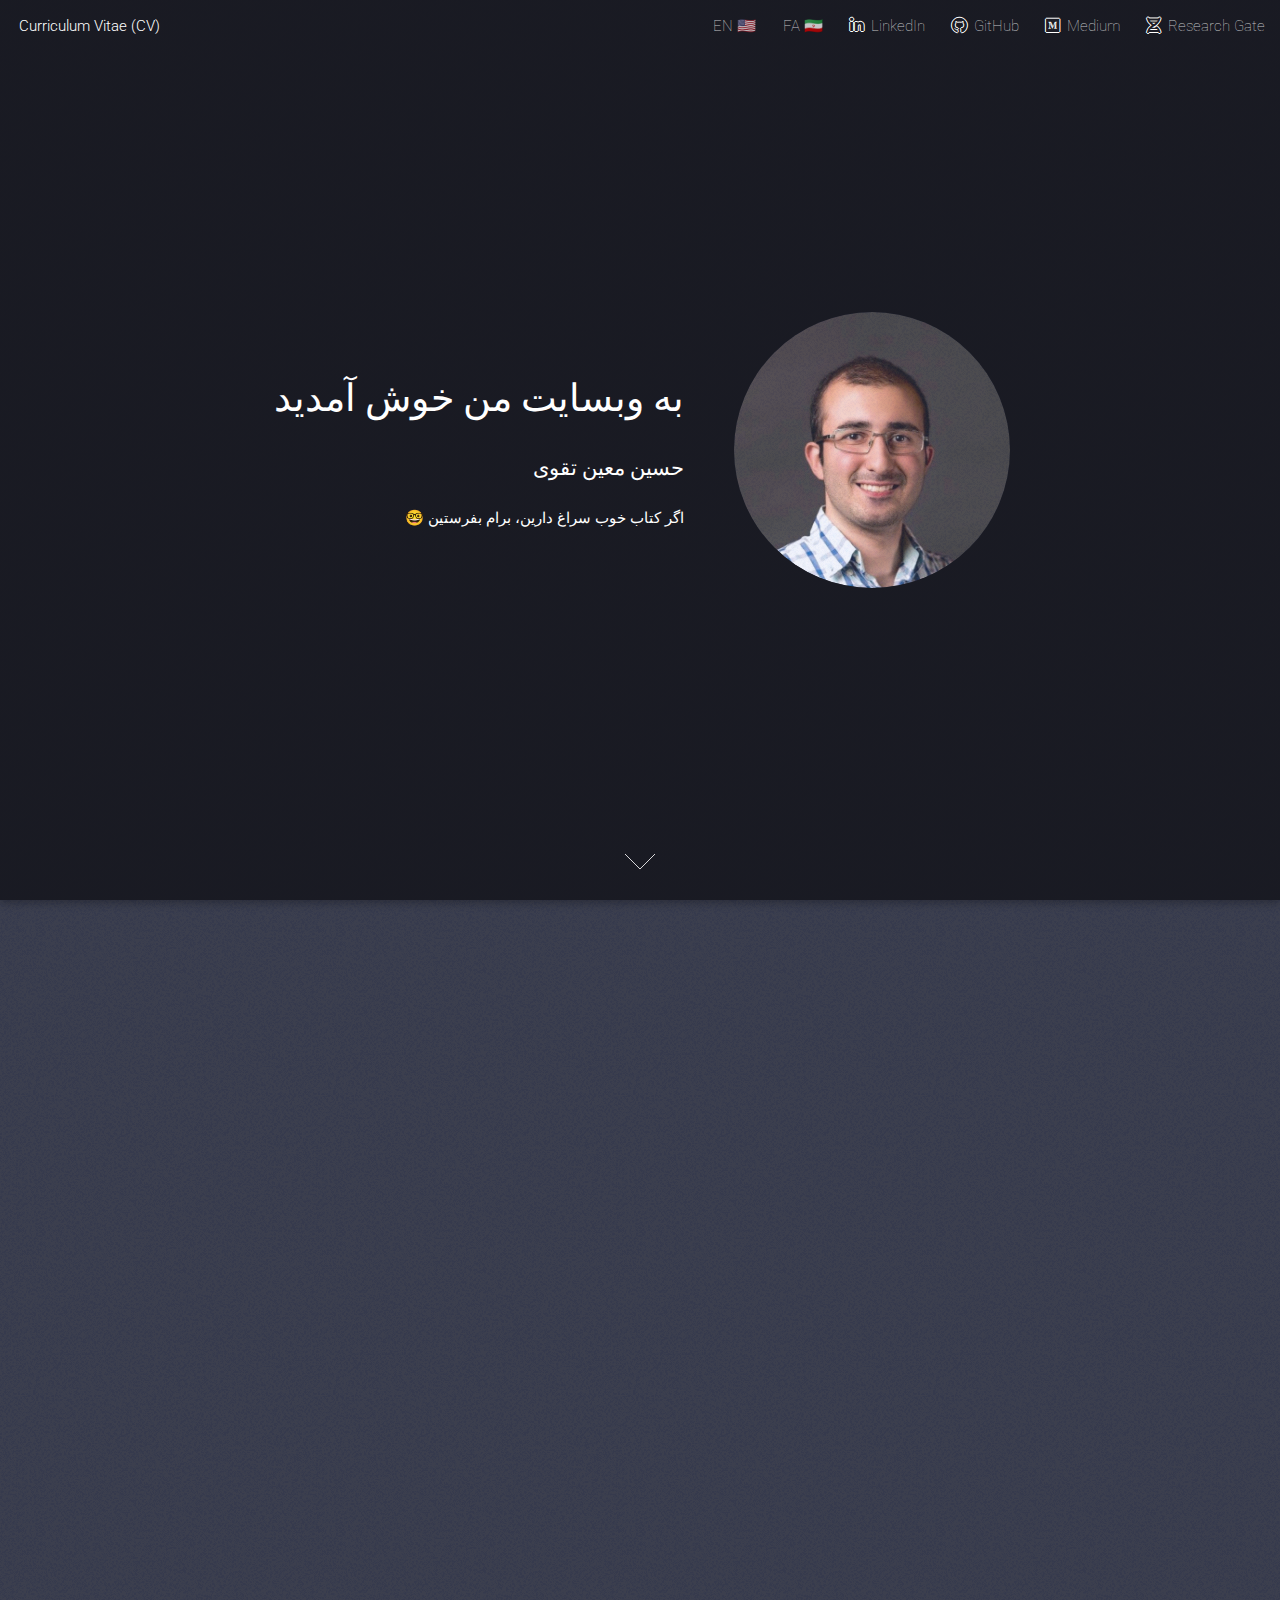
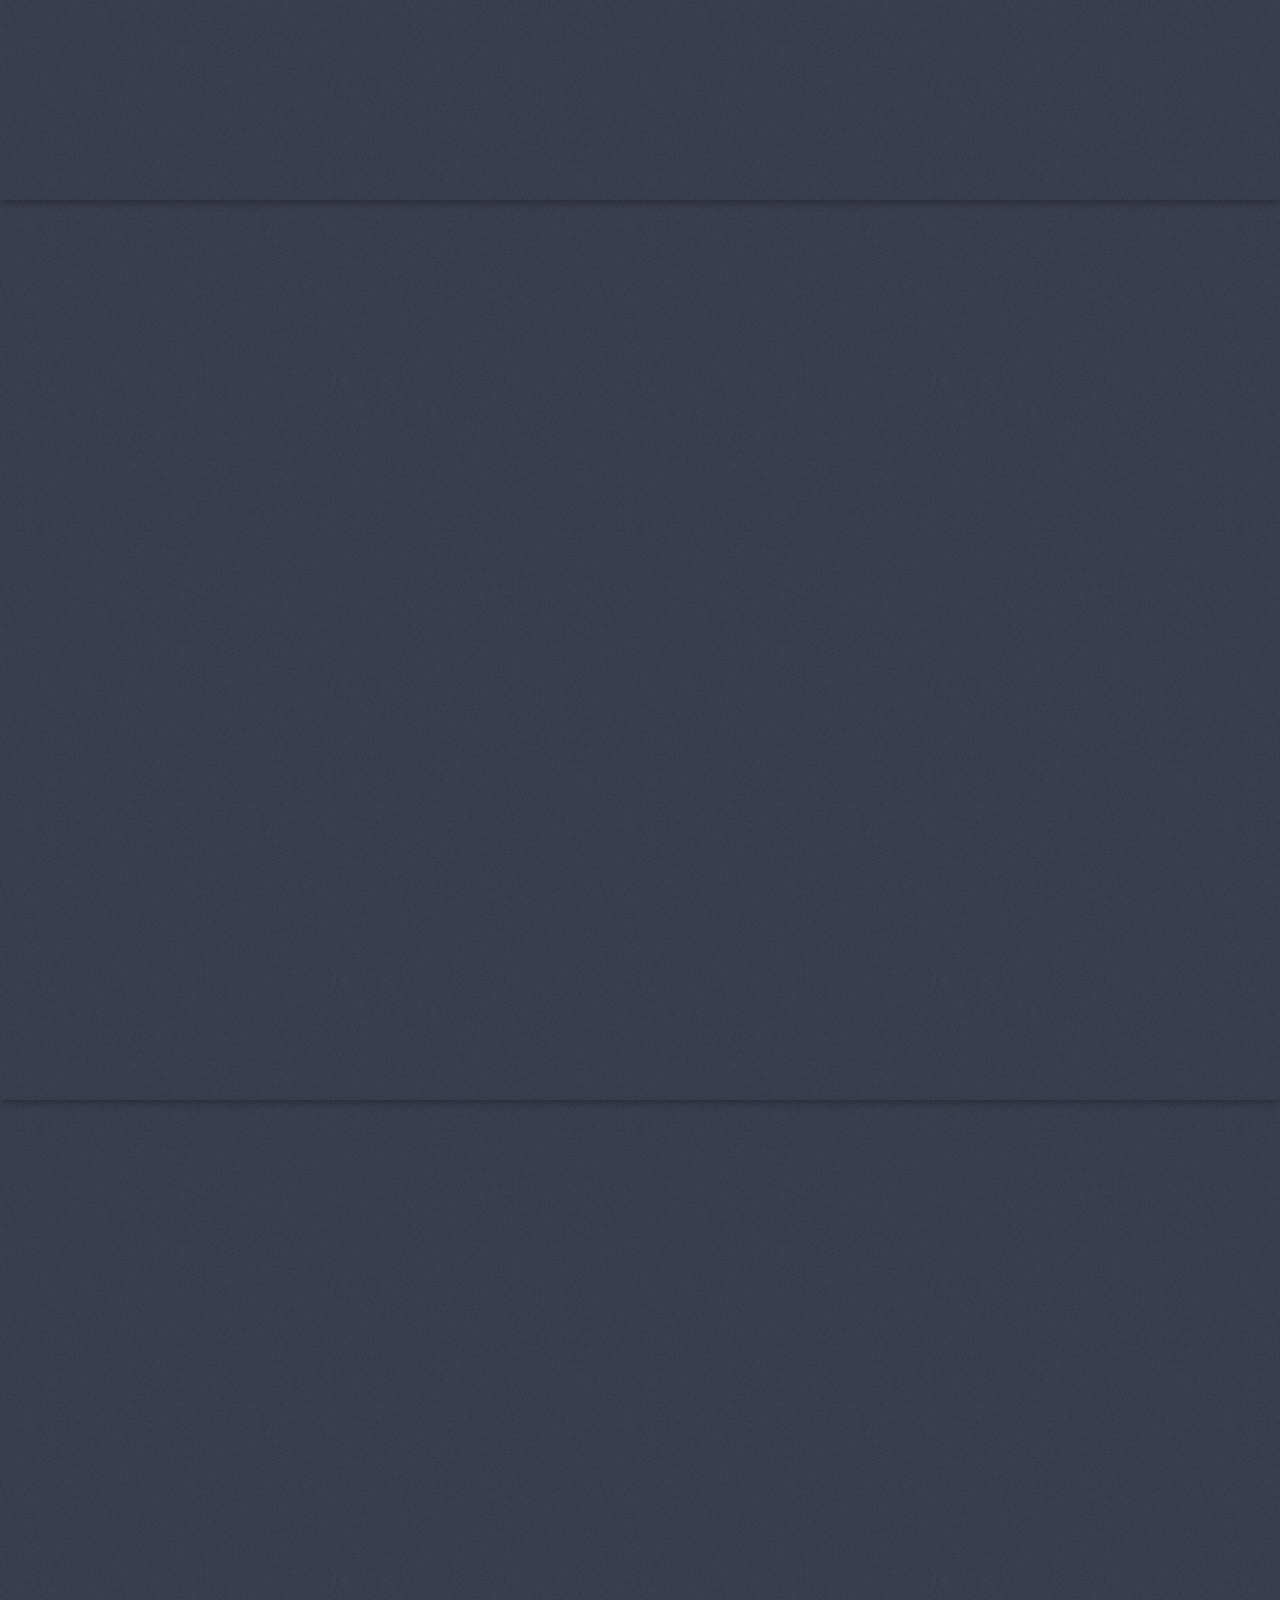
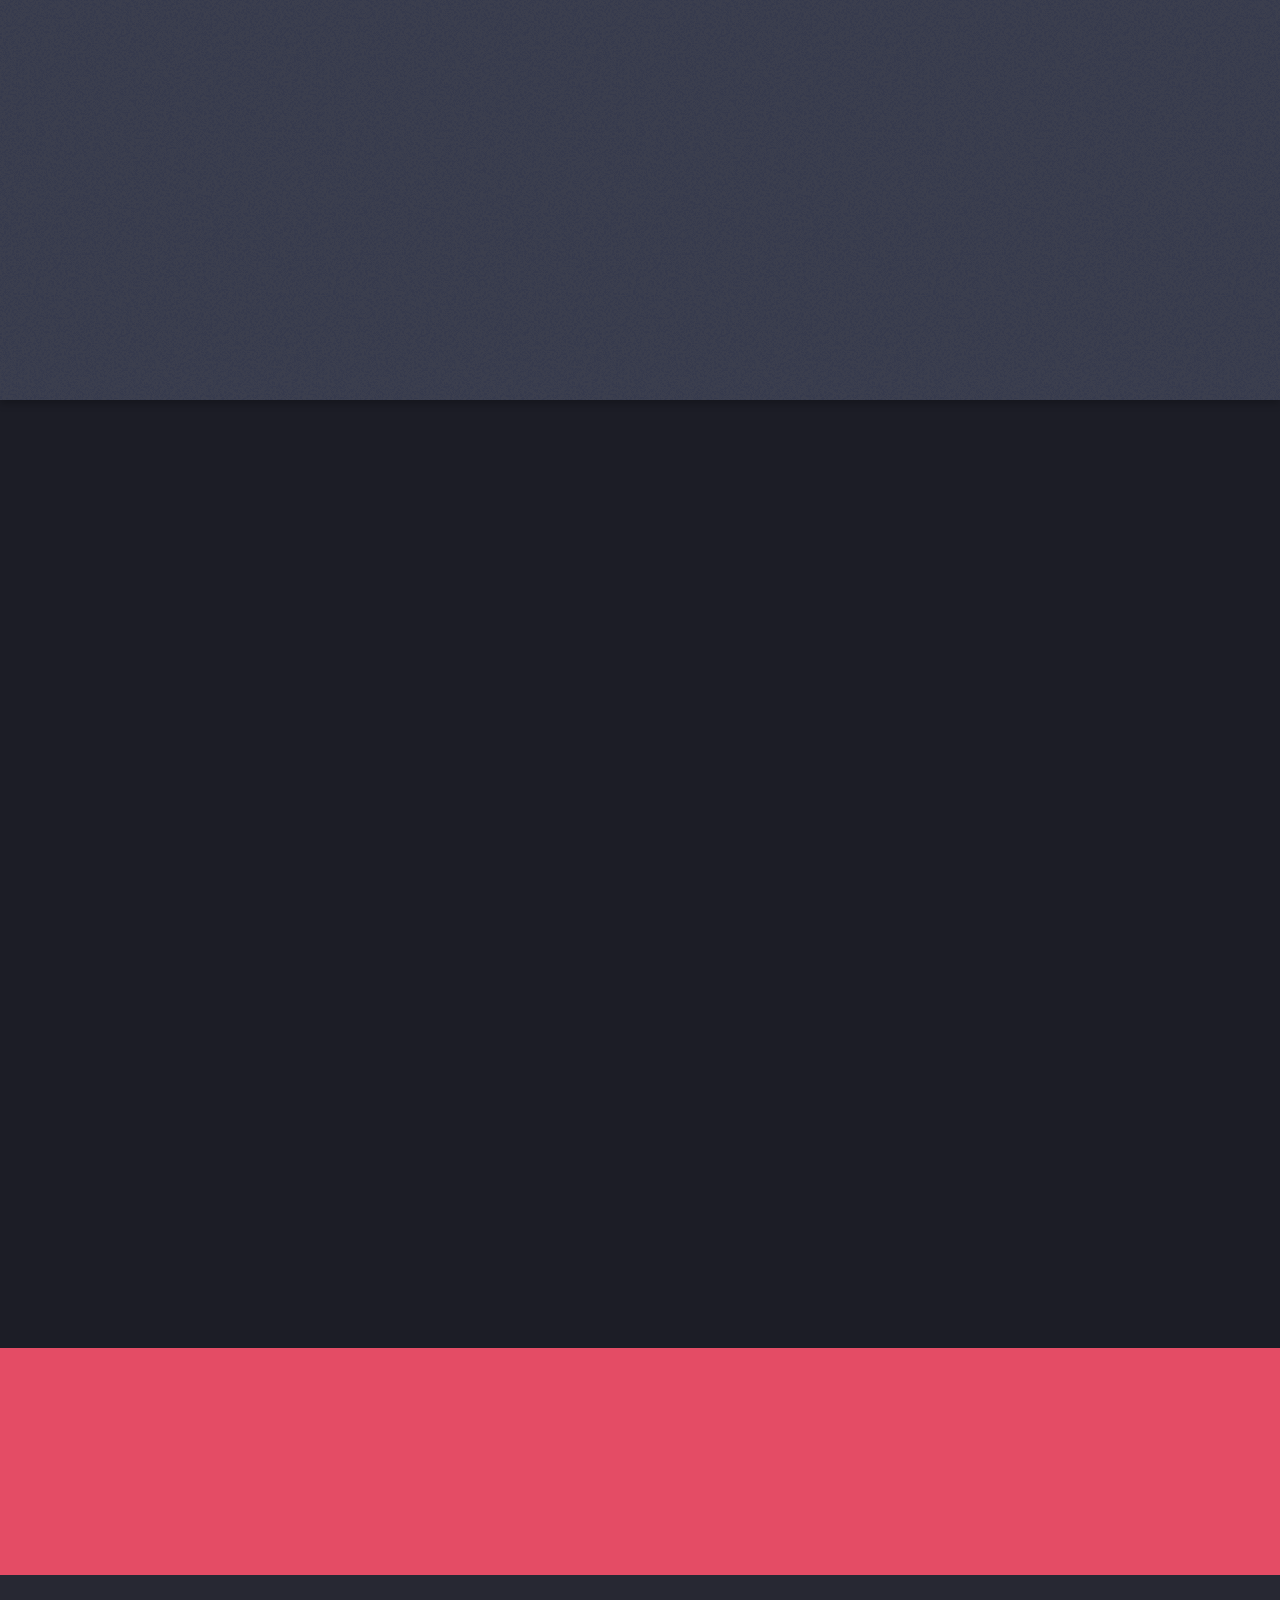
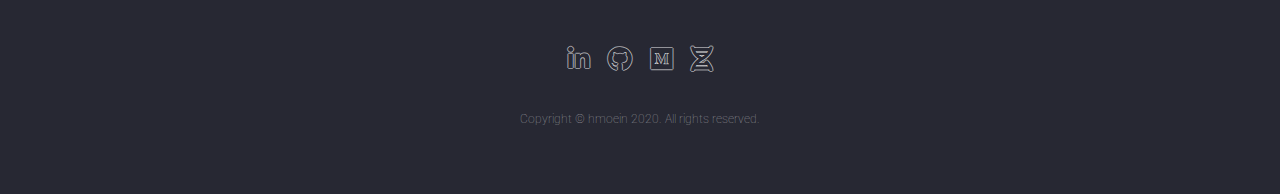
==== commit 78245859: "Update index-fa.html" ====
--- a/index-fa.html
+++ b/index-fa.html
@@ -32,7 +32,7 @@
 						<header>
 							<h2>به وبسایت من خوش آمدید</h2>
 							<br>
-							<h3>حسین معین تقوی</h3>
+							<strong><h3>حسین معین تقوی</h3></strong>
 							<p>🤓 اگر کتاب خوب سراغ دارین، برام بفرستین</p>
 						</header>
 						<span class="image"><img src="images/hossein1.JPG" alt="" /></span>
@@ -181,4 +181,4 @@
 			<script src="assets/js/main.js"></script>
 
 	</body>
-</html>+</html>
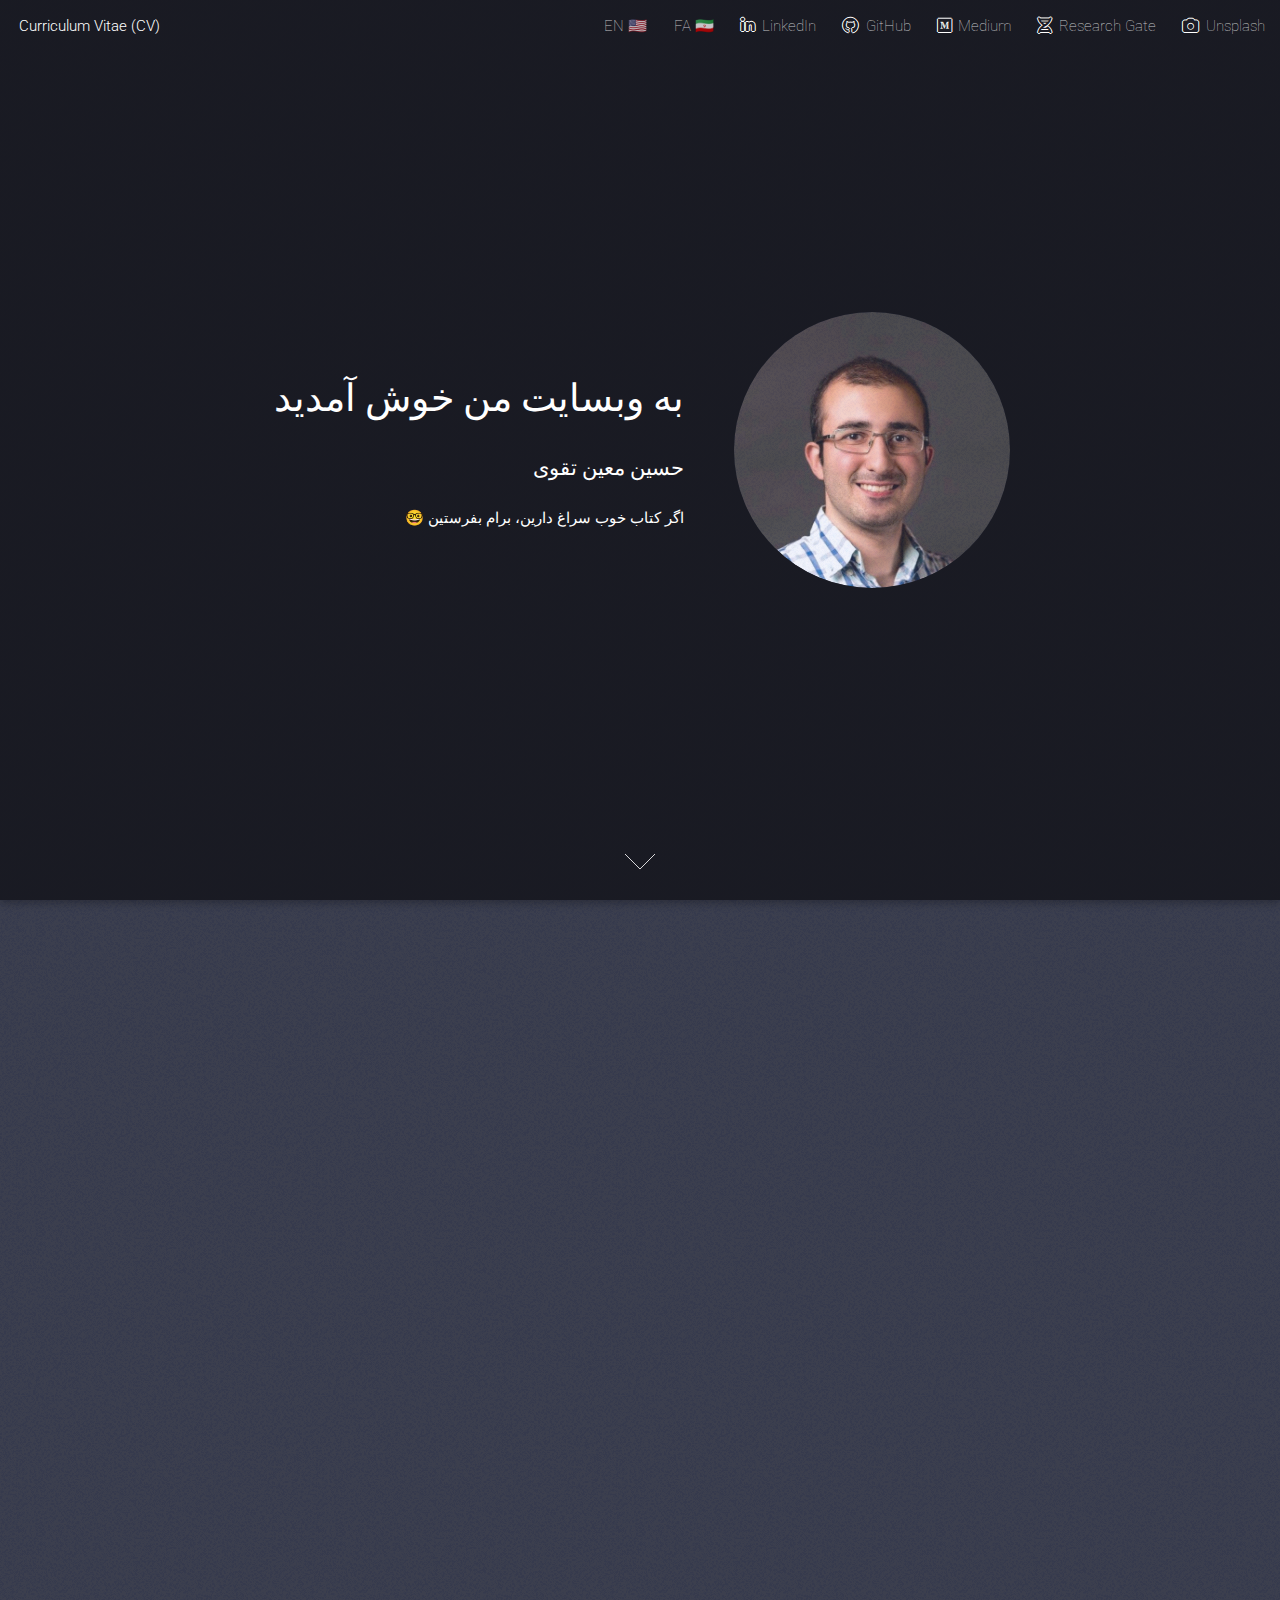
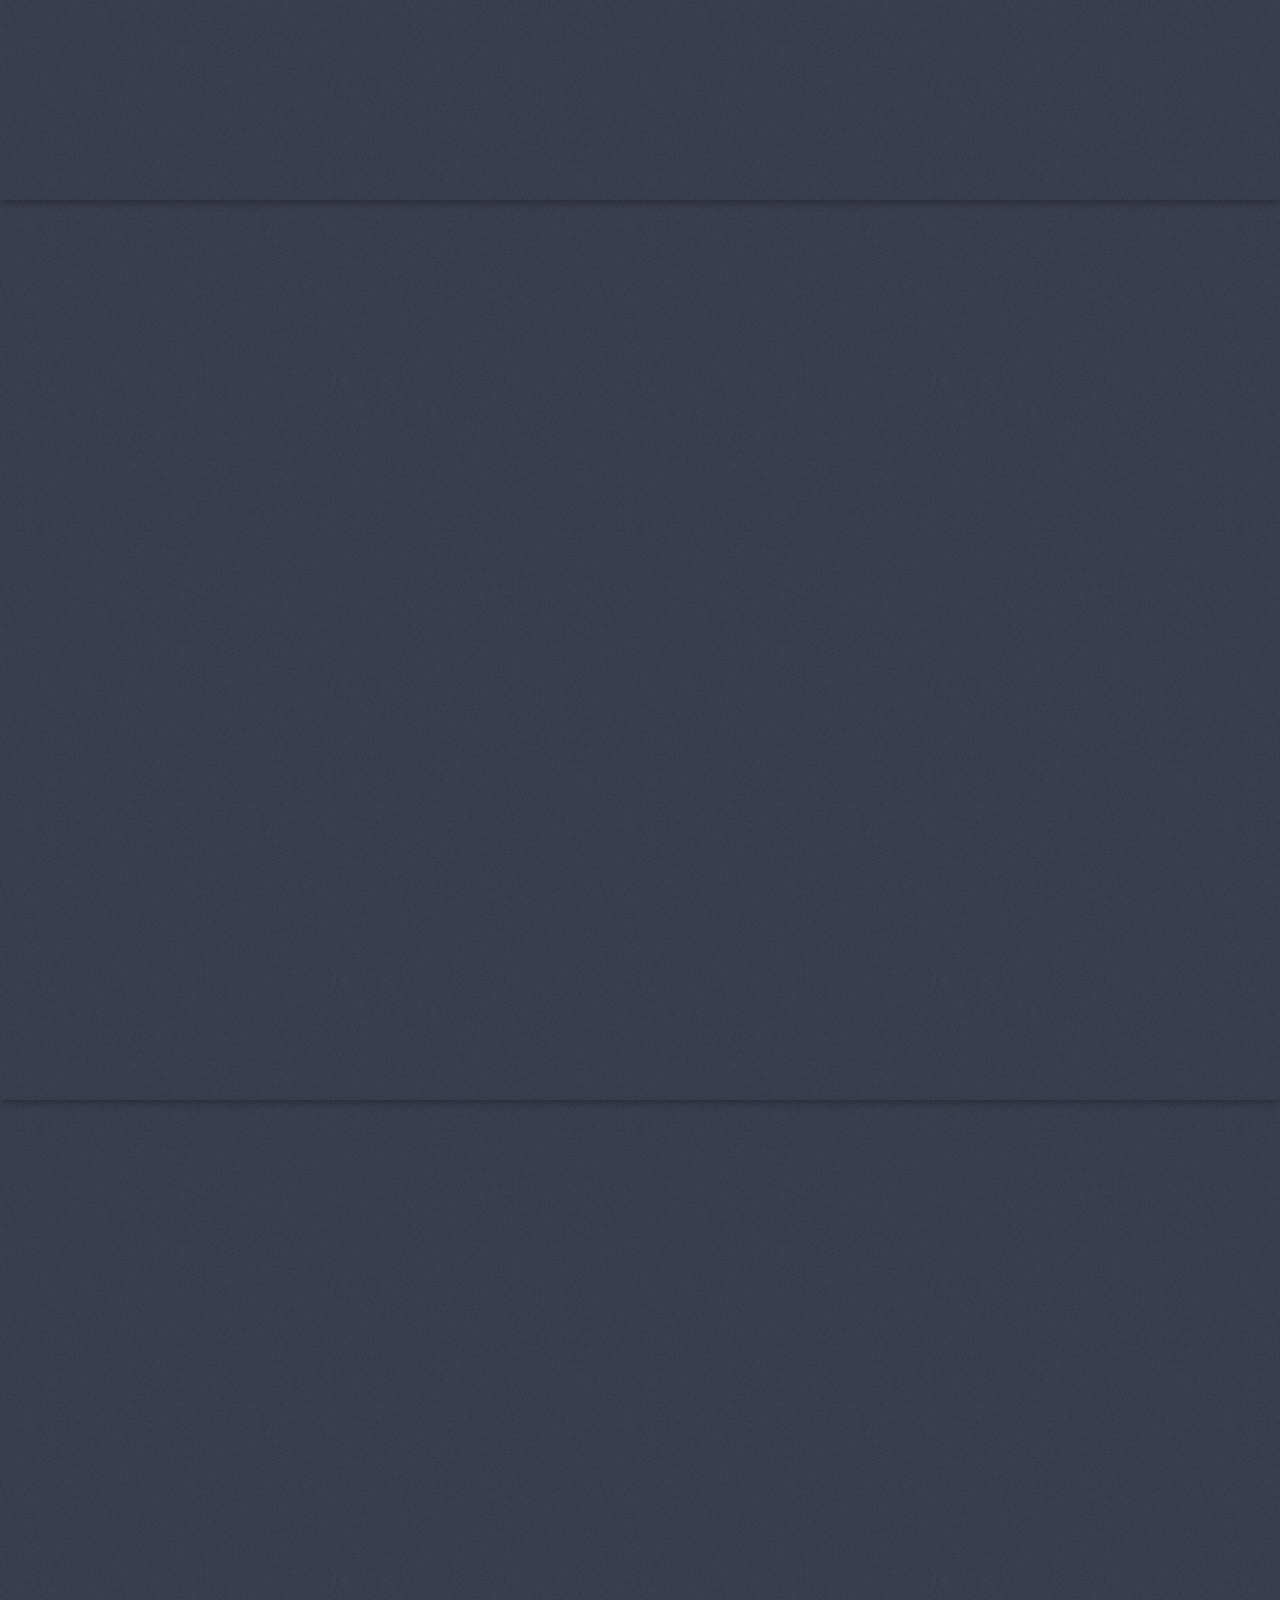
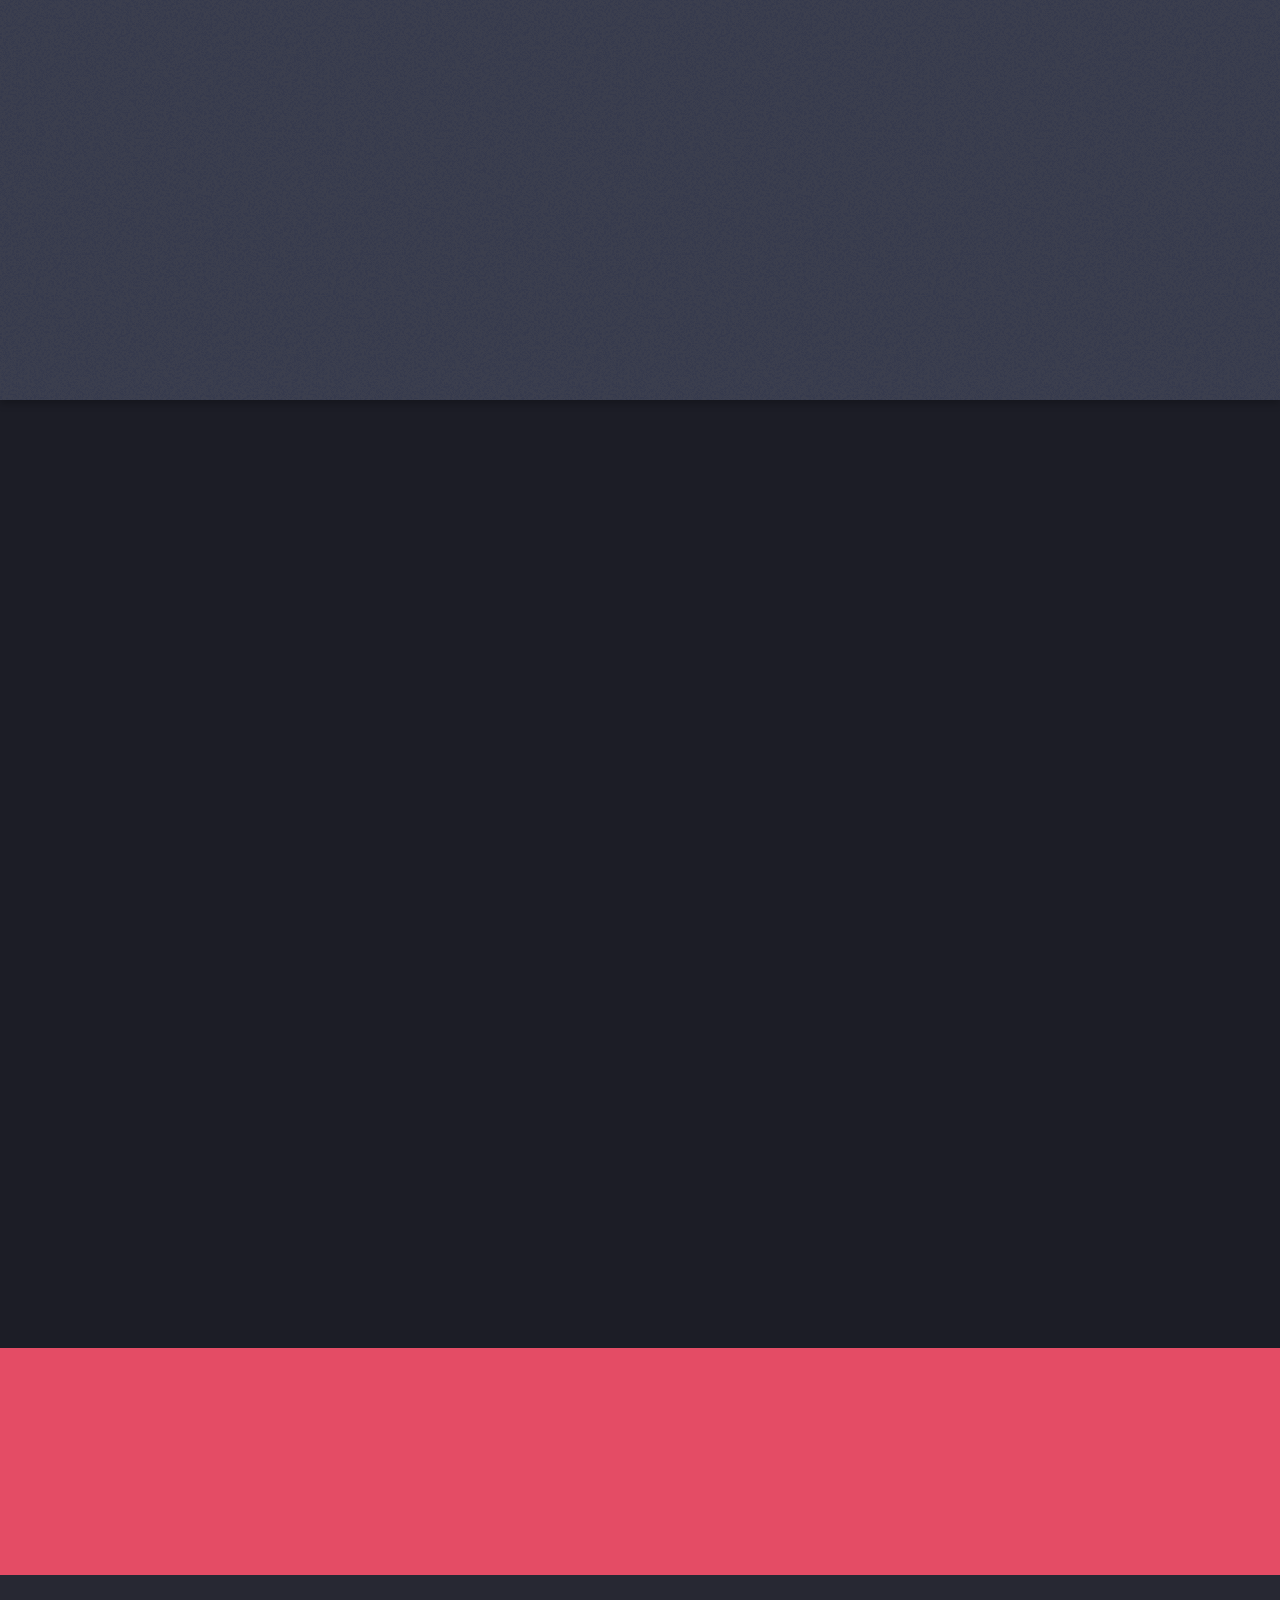
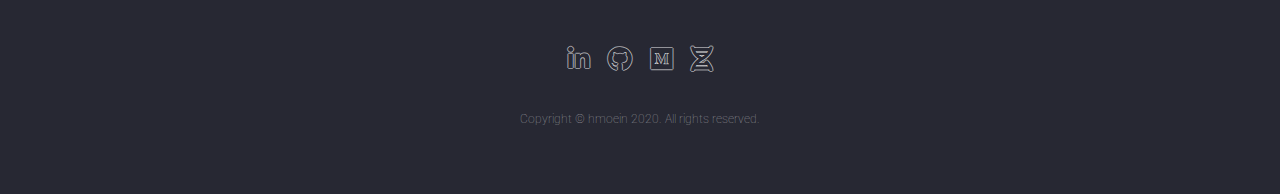
==== commit 4c92a7a1: "Update index-fa.html" ====
--- a/index-fa.html
+++ b/index-fa.html
@@ -22,6 +22,7 @@
 							<li><a href="https://github.com/hmoein7" target="_blank" class="icon brands alt fa-github"><span class="label">GitHub</span></a></li>
 							<li><a href="https://medium.com/@hmoein" target="_blank" class="icon brands alt fa-medium"><span class="label">Medium</span></a></li>
 							<li><a href="https://www.researchgate.net/profile/Hossein_Moein_Taghavi" target="_blank" class="icon solid alt fa-dna"><span class="label">Research Gate</span></a></li>
+							<li><a href="https://www.unsplash.com/@hmoein" target="_blank" class="icon solid alt fa-camera"><span class="label">Unsplash</span></a></li>
 						</ul>
 					</nav>
 				</header>
@@ -128,7 +129,7 @@
 								<section class="col-4 col-6-medium col-12-xsmall">
 									<span class="icon solid alt major fa-chalkboard-teacher"></span>
 									<h3>مشاوره و تدریس تحصیلی</h3>
-									<p>نظارت بر چندین سازمان دانشجویی | آموزشیار و مدرس کلاس دی کَل در پاییز ۲۰۲۰</p>
+									<p>نظارت بر چندین سازمان دانشجویی | آموزشیار آزمایشگاه و مدرس کلاس دی کَل در پاییز ۲۰۲۰</p>
 								</section>
 								<section class="col-4 col-6-medium col-12-xsmall">
 									<span class="icon solid alt major fa-notes-medical"></span>
--- a/assets/css/main.css
+++ b/assets/css/main.css
@@ -3448,7 +3448,6 @@
 	#banner {
 		background-attachment: fixed;
 		background-color: #272833;
-		background-image: url("../../images/banner.jpg");
 		background-position: center center;
 		background-size: cover;
 		box-shadow: 0 0.25em 0.5em 0 rgba(0, 0, 0, 0.25);
@@ -4104,4 +4103,4 @@
 						padding: 0;
 					}
 
-	}+	}
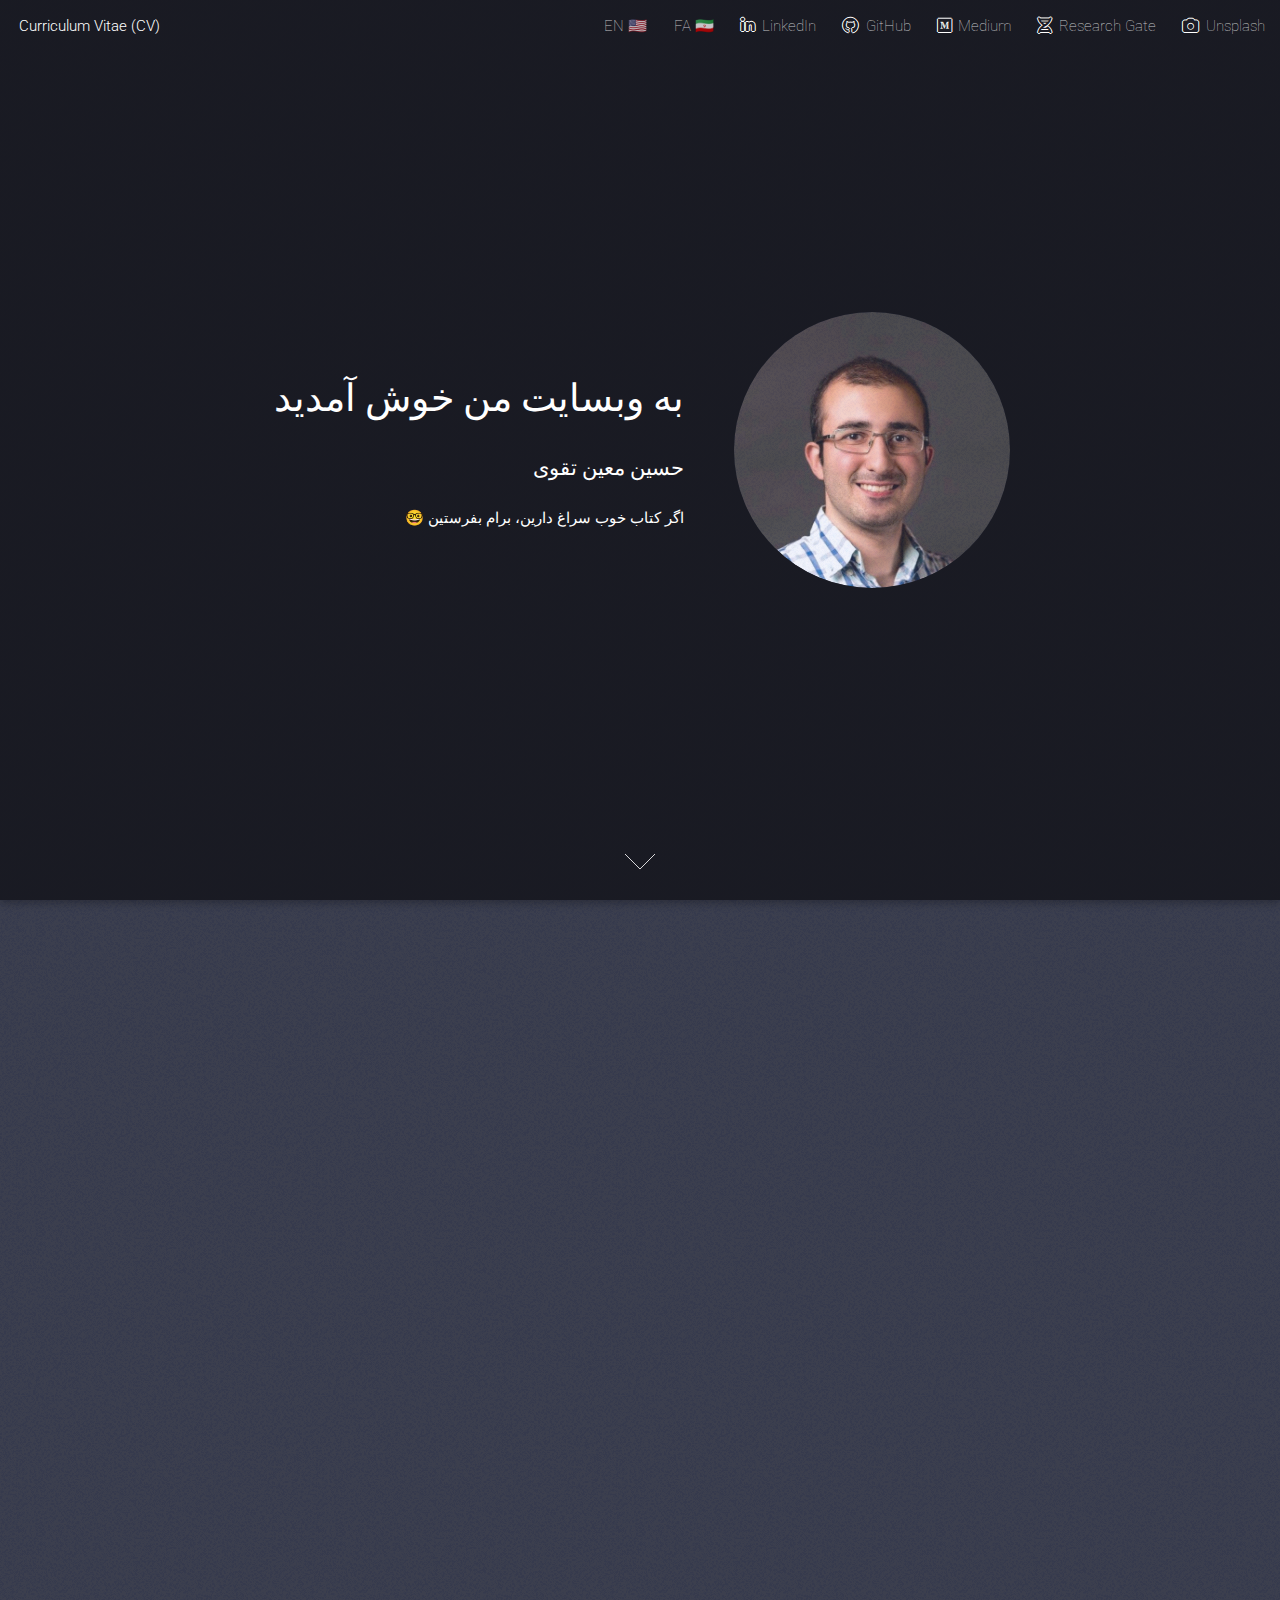
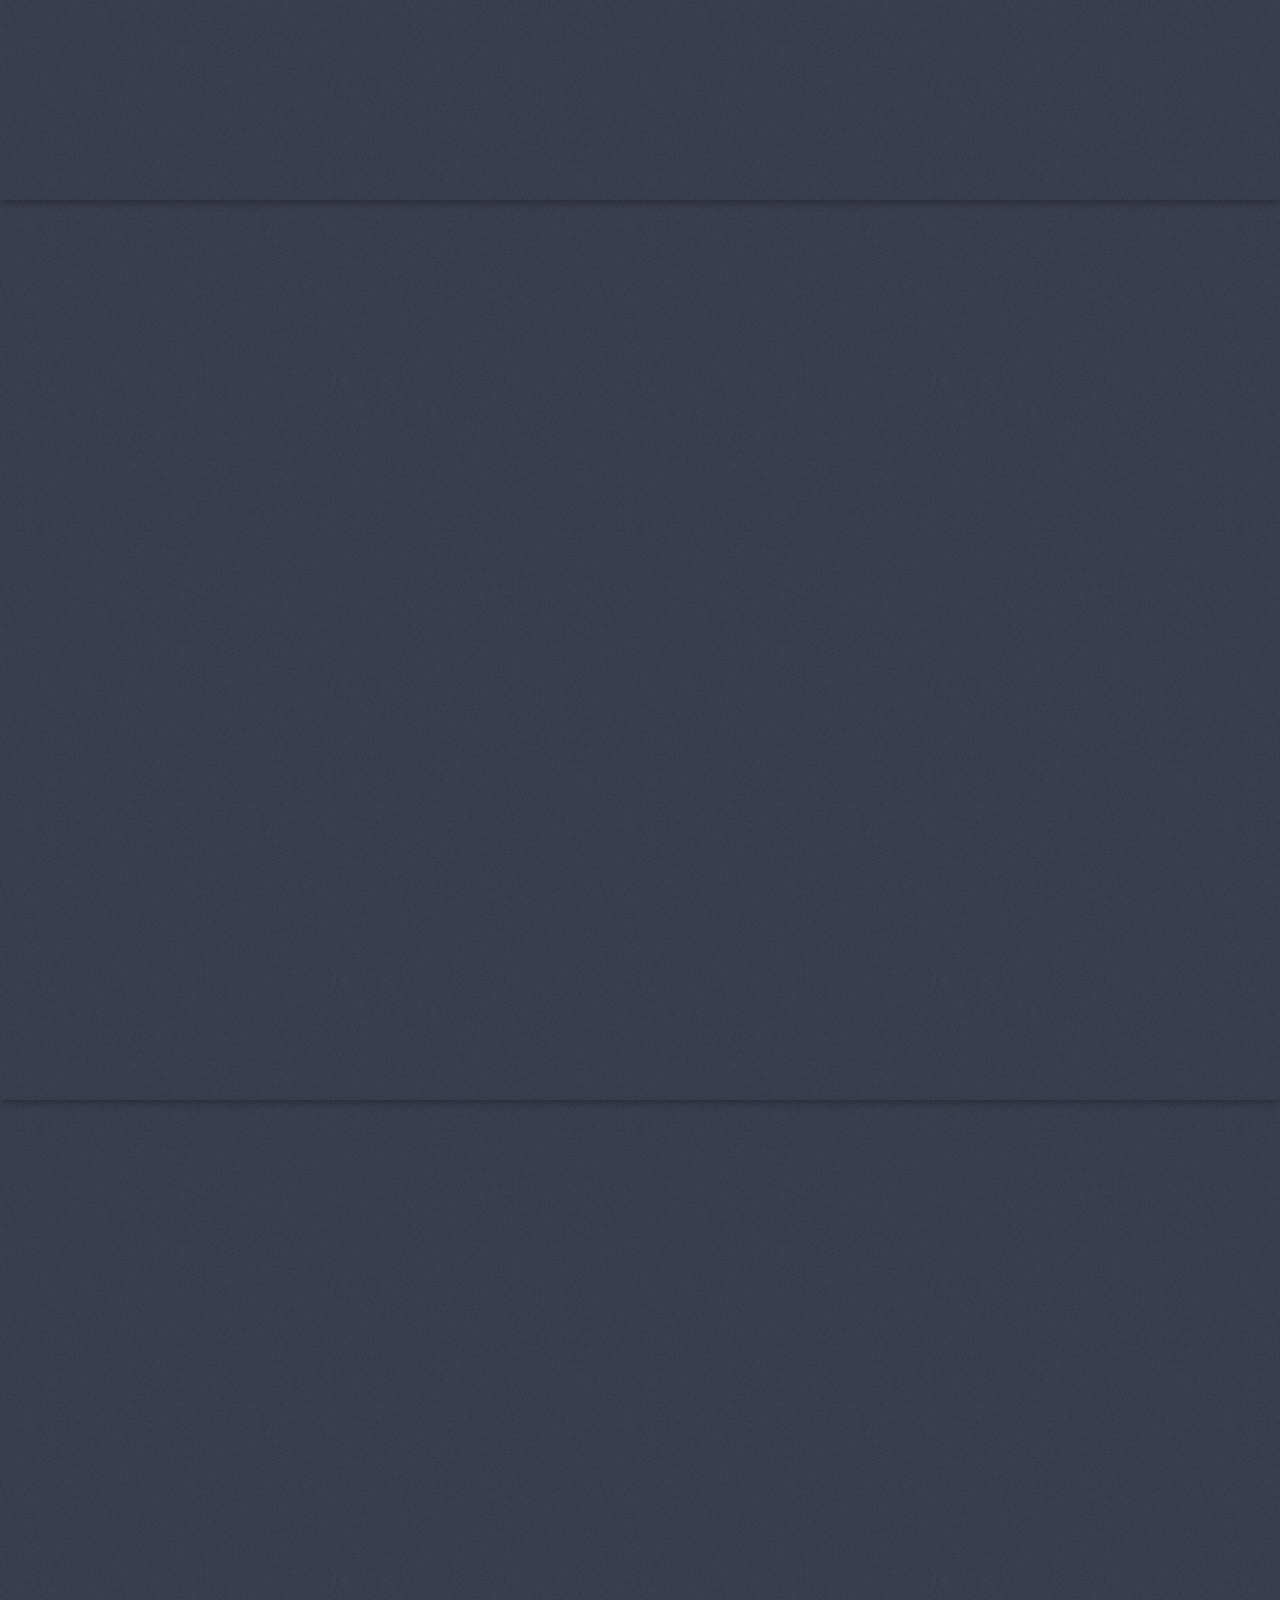
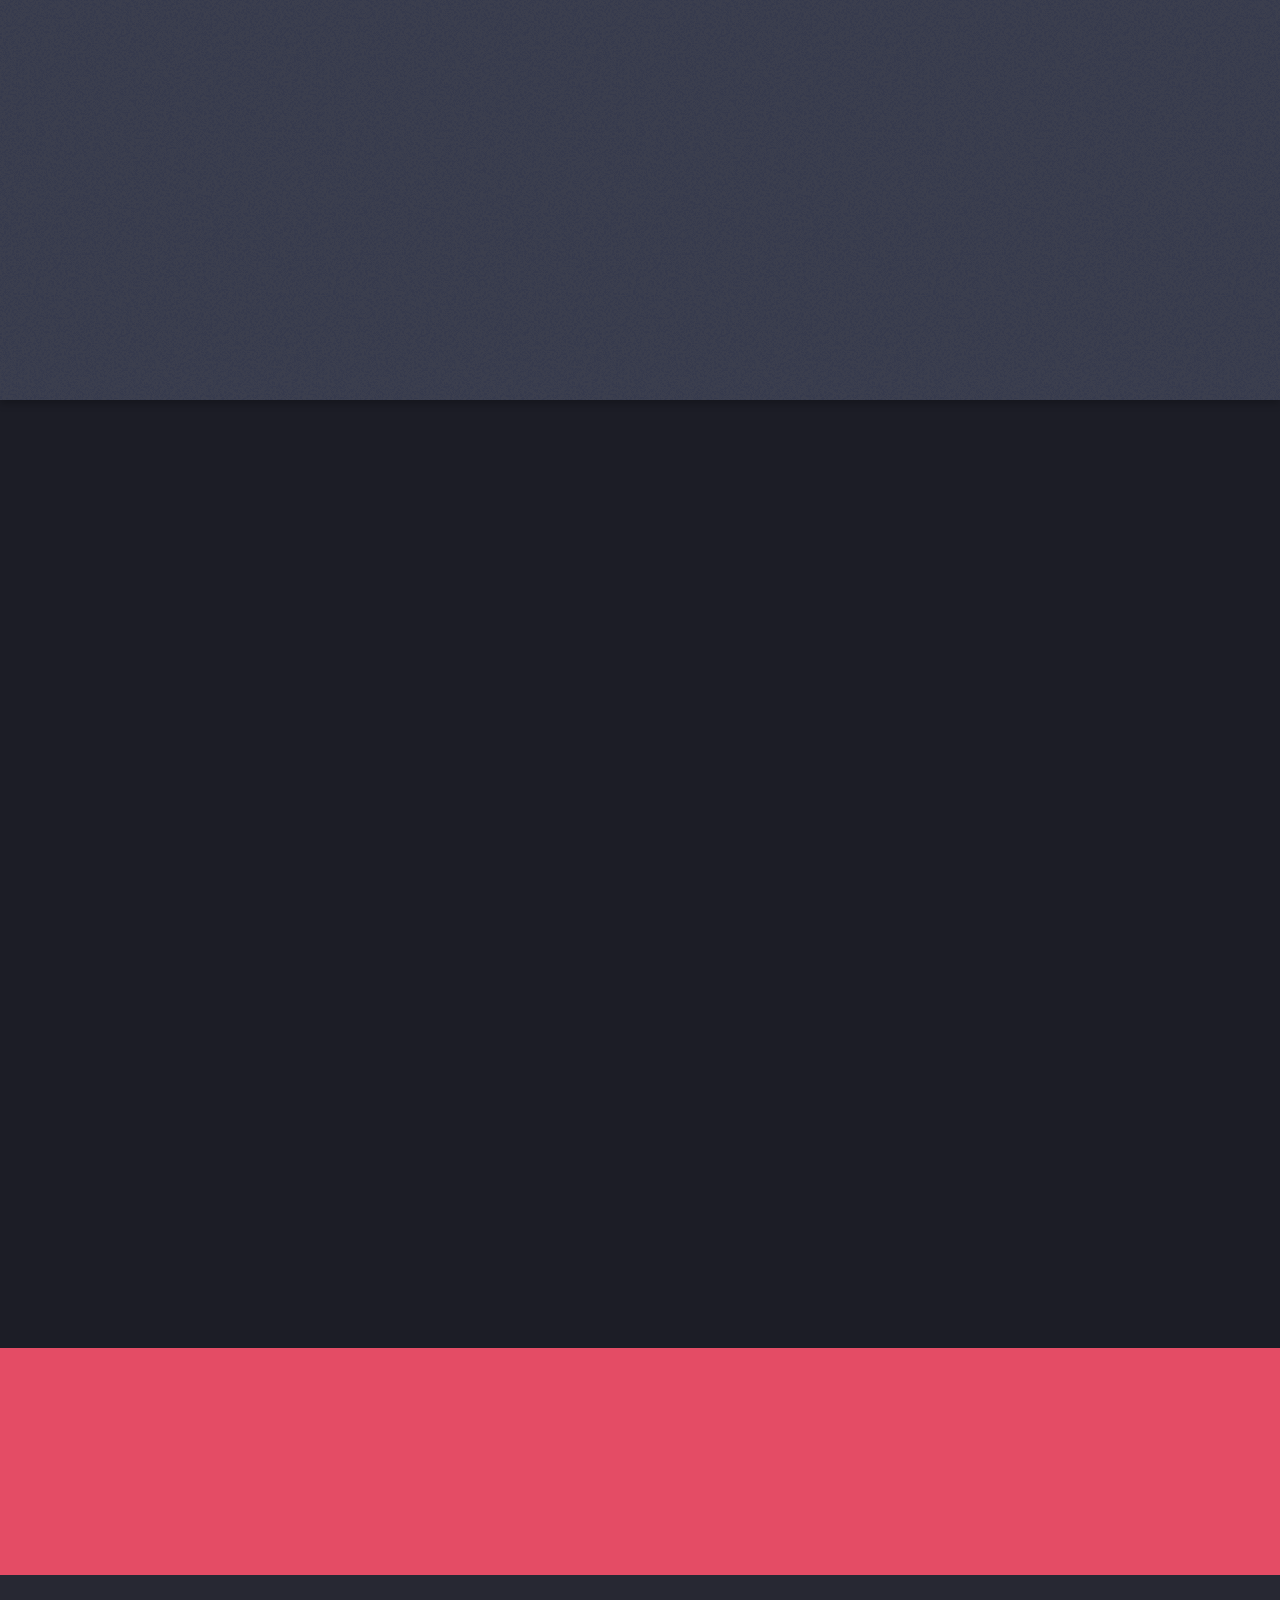
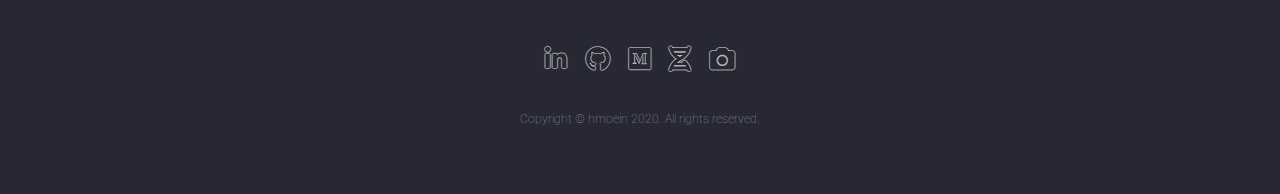
==== commit ec2b5470: "Update index-fa.html" ====
--- a/index-fa.html
+++ b/index-fa.html
@@ -13,7 +13,7 @@
 
 			<!-- Header -->
 				<header id="header">
-					<h1 id="logo"><a href="files/CV.pdf" target="_blank">Curriculum Vitae (CV)</a></h1>	
+					<h1 id="logo"><a href="#">Curriculum Vitae (CV)</a></h1>	
 					<nav id="nav">
 						<ul>
 							<li><a href="index.html"><span class="label">EN 🇺🇸</span></a></li>
@@ -163,6 +163,7 @@
 						<li><a href="https://github.com/hmoein7" target="_blank" class="icon brands alt fa-github"><span class="label">GitHub</span></a></li>
 						<li><a href="https://medium.com/@hmoein" target="_blank" class="icon brands alt fa-medium"><span class="label">Medium</span></a></li>
 						<li><a href="https://www.researchgate.net/profile/Hossein_Moein_Taghavi" target="_blank" class="icon solid alt fa-dna"><span class="label">Research Gate</span></a></li>
+						<li><a href="https://www.unsplash.com/@hmoein" target="_blank" class="icon solid alt fa-camera"><span class="label">Unsplash</span></a></li>
 					</ul>
 					<ul class="copyright">
 						<li>Copyright &copy; hmoein 2020. All rights reserved.</li>
